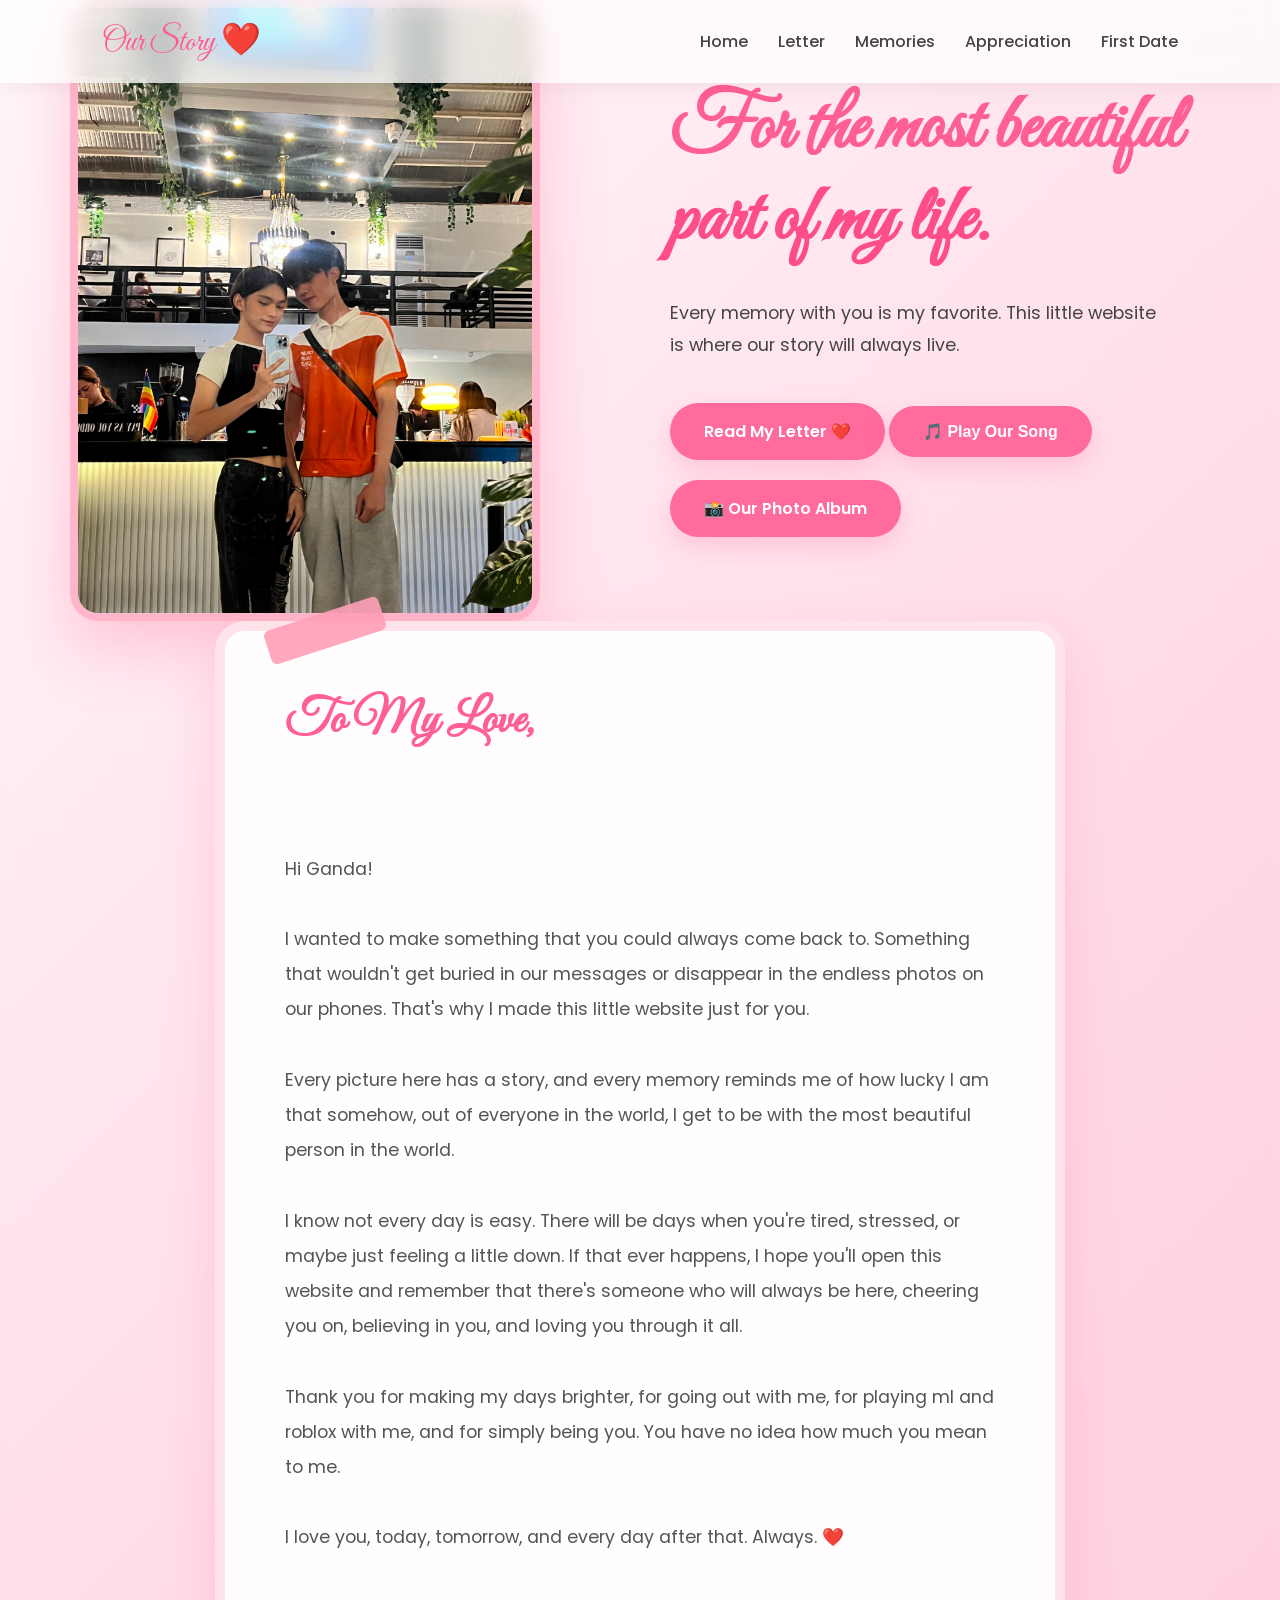
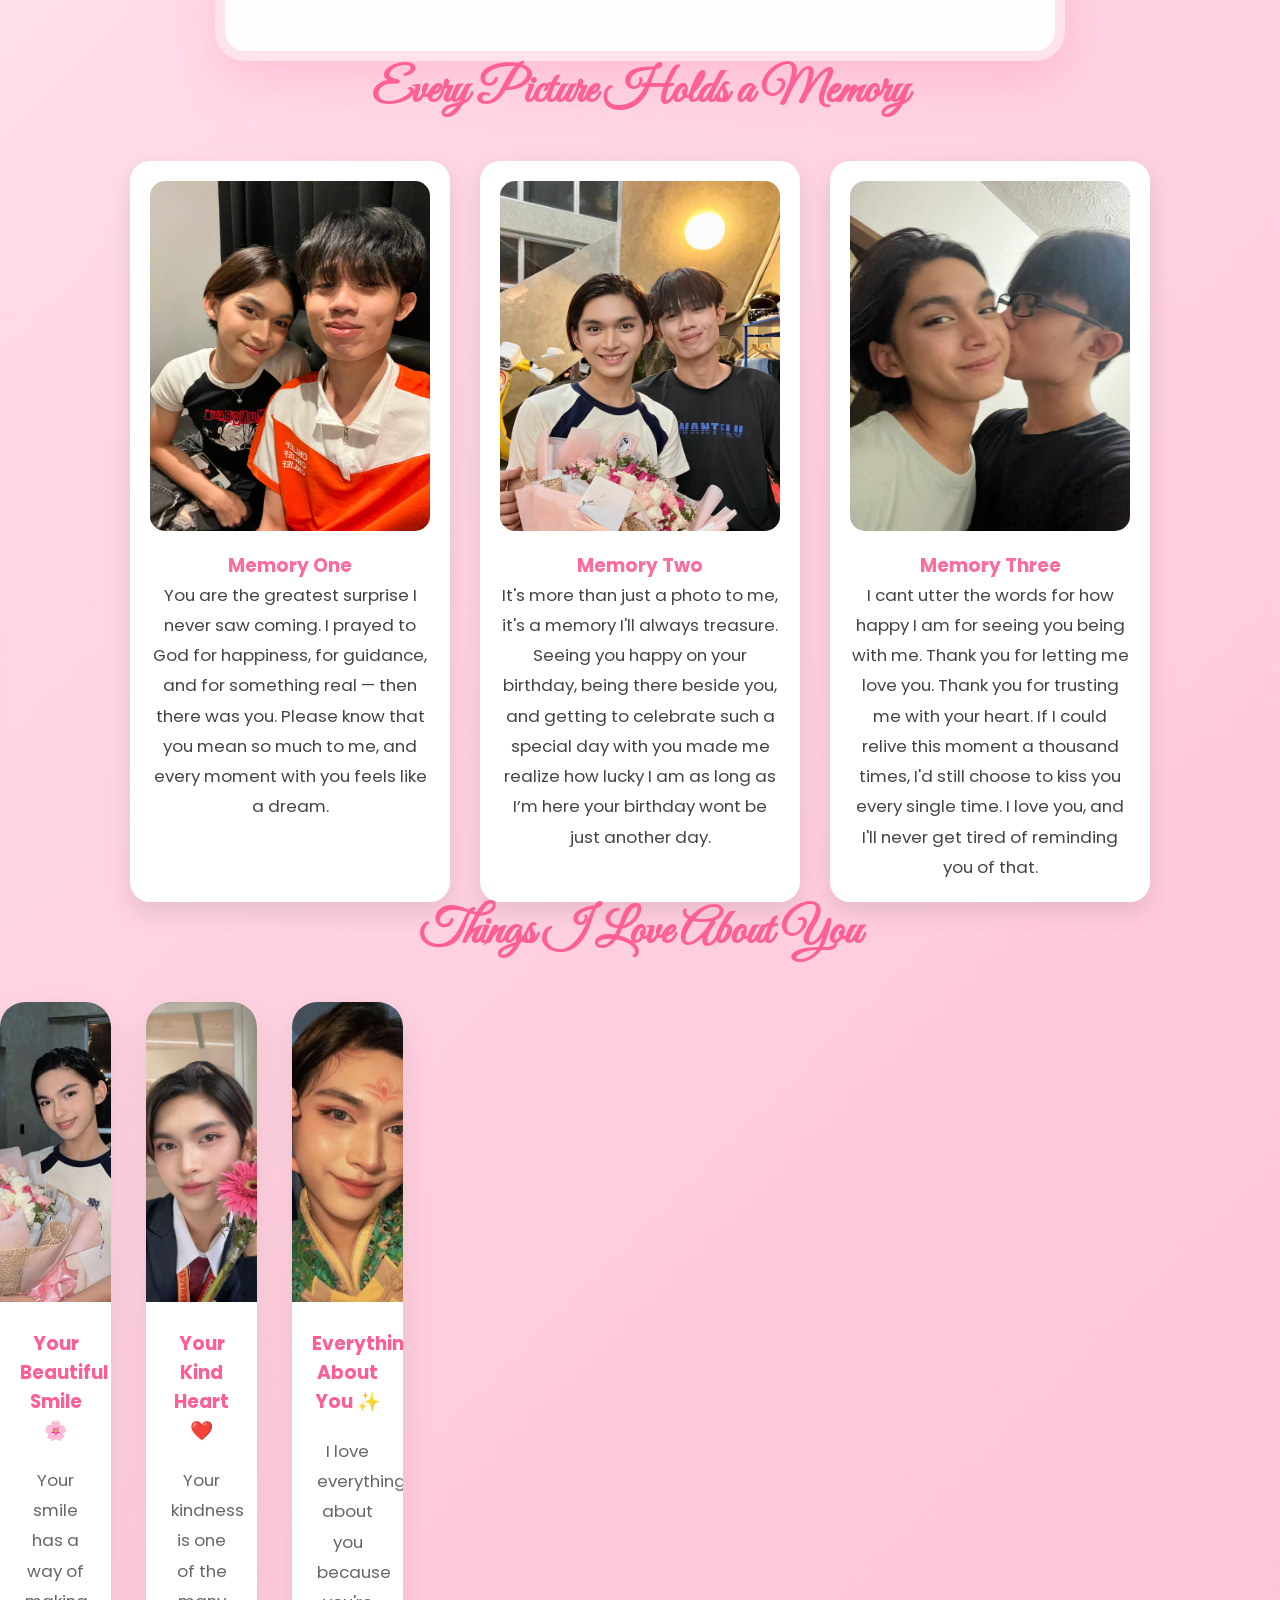
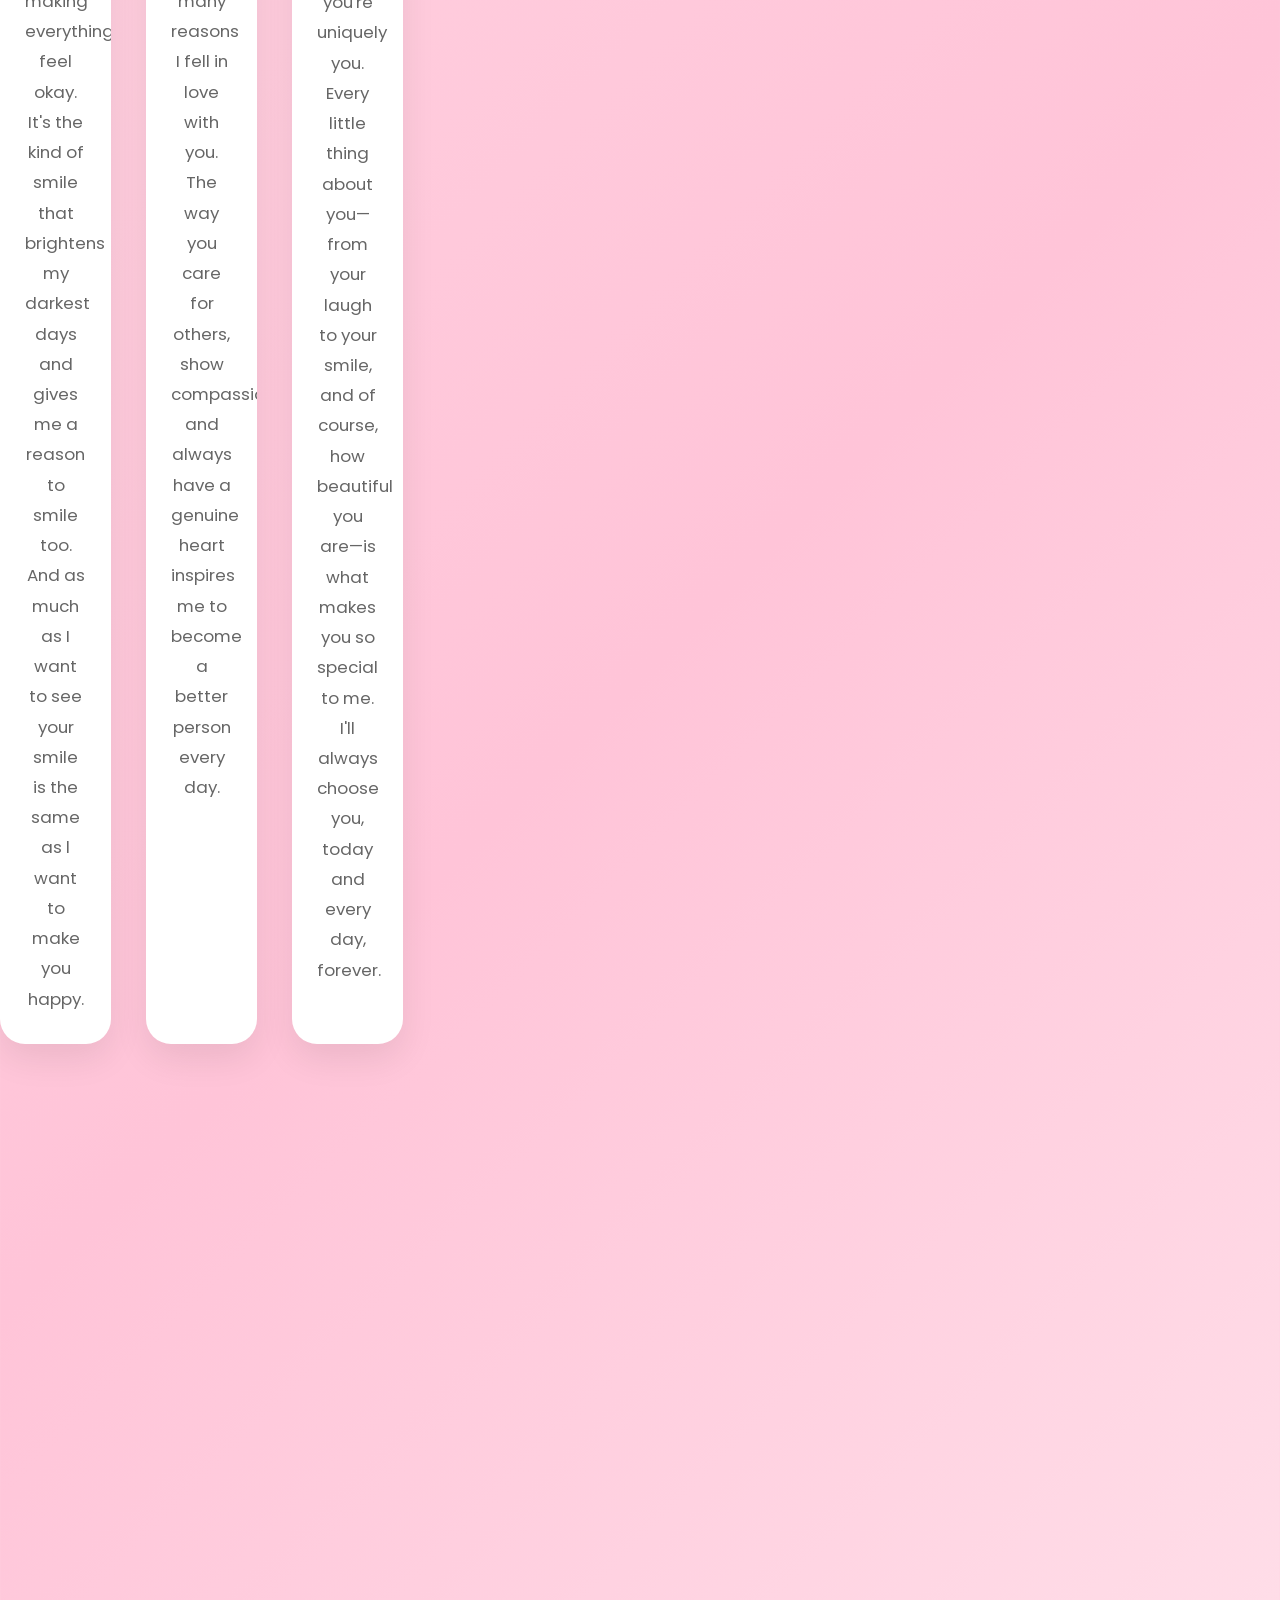
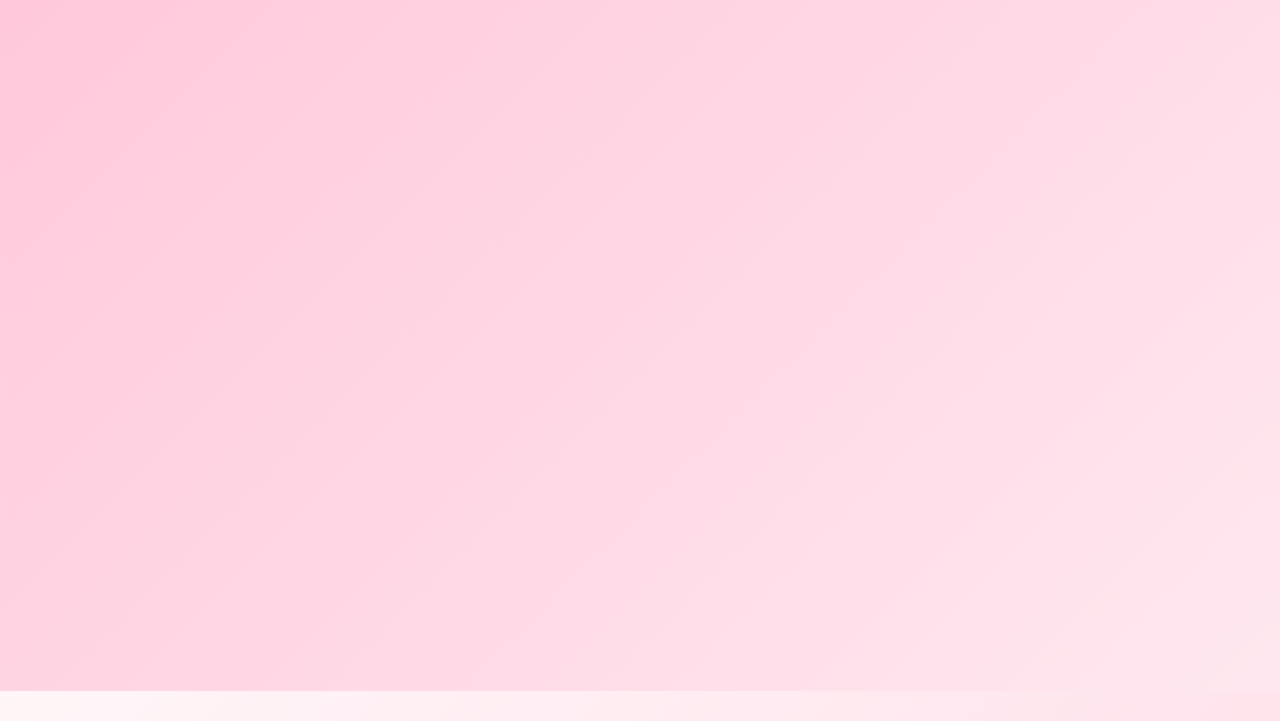
==== index.html @ ba9fa055 "changed album size preview" ====
<!DOCTYPE html>
<html lang="en">

<head>

    <!-- ========================================================= -->
    <!-- BASIC WEBSITE SETTINGS                                    -->
    <!-- ========================================================= -->

    <meta charset="UTF-8">
    <meta name="viewport" content="width=device-width, initial-scale=1.0">

    <title>For The Most Beautiful Person In The World ❤️</title>

    <!-- Google Fonts -->
    <link rel="preconnect" href="https://fonts.googleapis.com">
    <link rel="preconnect" href="https://fonts.gstatic.com" crossorigin>

    <link href="https://fonts.googleapis.com/css2?family=Great+Vibes&family=Poppins:wght@300;400;500;600;700&display=swap" rel="stylesheet">

    <!-- CSS -->
    <link rel="stylesheet" href="css/style.css">
    <link rel="stylesheet" href="css/responsive.css">

</head>
 
<body>

<!-- ========================================================= -->
<!-- NAVIGATION BAR                                            -->
<!-- ========================================================= -->

<nav>

    <!-- Website Logo -->

    <div class="logo">

        Our Story ❤️

    </div>

    <!-- Navigation Links -->

    <ul>

        <li><a href="#hero">Home</a></li>

        <li><a href="#letter">Letter</a></li>

        <li><a href="#memories">Memories</a></li>

        <li><a href="#appreciation">Appreciation</a></li>

        <li><a href="#last-date">First Date</a></li>


    </ul>
</nav>

<!-- ========================================================= -->
<!-- HERO SECTION                                              -->
<!-- ========================================================= -->

<section id="hero" class="reveal">

    <!--
    CHANGE THIS PHOTO

    Put your cover image inside:

    images/

    Example:

    images/hero.jpg
    -->

    <div class="hero-image">

        <img src="images/mirrorshot.jpg" alt="Cover Photo">

    </div>

    <div class="hero-content">

        <!-- CHANGE THIS TITLE -->

        <h1>

            For the most beautiful
            <span>part of my life.</span>

        </h1>

        <!-- CHANGE THIS MESSAGE -->

        <p>

            Every memory with you is my favorite.
            This little website is where our story
            will always live.

        </p>

        <!-- Scroll Button -->

        <a href="#letter">

            Read My Letter ❤️

        </a>

        <button id="music-toggle" class="btn music-btn">
    🎵 Play Our Song
</button>

<a href="album.html" class="album-btn">
    📸 Our Photo Album
</a>

    </div>

</section>

<!-- ========================================================= -->
<!-- LETTER SECTION                                            -->
<!-- ========================================================= -->

<section id="letter">

    <div class="letter-container">

        <h2>To My Love,</h2>

        <p>

            Hi Ganda!

            I wanted to make something that you could always come back to. Something that wouldn't get buried in our messages or disappear in the endless photos on our phones. That's why I made this little website just for you.

            Every picture here has a story, and every memory reminds me of how lucky I am that somehow, out of everyone in the world, I get to be with the most beautiful person in the world.

            I know not every day is easy. There will be days when you're tired, stressed, or maybe just feeling a little down. If that ever happens, I hope you'll open this website and remember that there's someone who will always be here, cheering you on, believing in you, and loving you through it all.

            Thank you for making my days brighter, for going out with me, for playing ml and roblox with me, and for simply being you. You have no idea how much you mean to me.

            I love you, today, tomorrow, and every day after that. Always. ❤️   

        </p>

    </div>

</section>

<!-- ========================================================= -->
<!-- EVERY PICTURE TELLS A STORY                               -->
<!-- ========================================================= -->

<section id="memories" class="reveal">

    <h2>Every Picture Holds a Memory</h2> 

    <div class="memory-grid">

        <!-- ===================== PHOTO 1 ===================== -->

        <div class="memory-card">

            <!-- CHANGE IMAGE -->

            <img src="images/date2.jpg" alt="The Day I couldn't stop smiling">

            <!-- CHANGE TITLE -->

            <h3>Memory One</h3>

            <!-- CHANGE STORY -->

            <p>

                You are the greatest surprise I never saw coming. 
                I prayed to God for happiness, for guidance, and for something real — then there was you. 
                Please know that you mean so much to me, and every moment with you feels like a dream.

            </p>

        </div>

        <!-- ===================== PHOTO 2 ===================== -->

        <div class="memory-card">

            <img src="images/bdaypic.jpg" alt="Special Day">

            <h3>Memory Two</h3>

            <p>

                It's more than just a photo to me, it's a memory I'll always treasure. 
                Seeing you happy on your birthday, being there beside you, and getting 
                to celebrate such a special day with you made me realize 
                how lucky I am as long as I’m here your birthday wont be just another day.

            </p>

        </div>

        <!-- ===================== PHOTO 3 ===================== -->

        <div class="memory-card">

            <img src="images/kiss.jpg" alt="The Day I will never forget">

            <h3>Memory Three</h3>

            <p>

                I cant utter the words for how happy I am for seeing you being with me. 
                Thank you for letting me love you. Thank you for trusting me with your heart. 
                If I could relive this moment a thousand times, I'd still choose to kiss you every single time.
                I love you, and I'll never get tired of reminding you of that. 

            </p>

        </div>

    </div>

</section>

<!-- ========================================================= -->
<!-- APPRECIATION SECTION                                      -->
<!-- ========================================================= -->

<section id="appreciation" class="reveal">

    <h2>Things I Love About You</h2>

    <!--

    NO PHOTOS HERE.

    We'll make beautiful appreciation cards.

    -->

    <div class="appreciation-container">

       <div class="appreciation-container">

    <!-- ================= CARD 1 ================= -->

    <div class="app-card">

        <!-- CHANGE IMAGE -->

        <img src="images/holdingflowers.jpg" alt="Appreciation One">

        <h3>Your Beautiful Smile 🌸</h3>

        <p>

           Your smile has a way of making everything feel okay. It's the kind of smile that brightens my darkest days and gives me a reason to smile too.
           And as much as I want to see your smile is the same as l want to make you happy.

        </p>

    </div>

    <!-- ================= CARD 2 ================= -->

    <div class="app-card">

        <img src="images/uniflower.jpg" alt="Appreciation Two">

        <h3>Your Kind Heart ❤️</h3>

        <p>

            Your kindness is one of the many reasons I fell in love with you. The way you care for others, show compassion, 
            and always have a genuine heart inspires me to become a better person every day.

        </p>

    </div>

    <!-- ================= CARD 3 ================= -->

    <div class="app-card">

        <img src="images/cutie.jpg" alt="Appreciation Three">

        <h3>Everything About You ✨</h3>

        <p>

          I love everything about you because you're uniquely you. Every little thing about you—from your laugh to your smile, and of course, 
          how beautiful you are—is what makes you so special to me. I'll always choose you, today and every day, forever.
        </p>

    </div>

    </div>

</section>

<!-- ========================================================= -->
<!-- OUR LAST DATE                                             -->
<!-- ========================================================= -->

<section id="last-date" class="reveal">

    <h2>Our First Date ❤️</h2>
    <h2>October 9th 2024</h2>

<p class="last-date-intro">

    A day I'll always treasure.
    Every laugh, every conversation,
    every moment spent with you
    is something I'll carry forever.

</p>

<div class="last-date-gallery">

    <!-- ==========================================
         CHANGE THIS IMAGE
    =========================================== -->

    <div class="date-card">

        <img src="images/fdate1.jpg" alt="Last Date">

    </div>

    <!-- ==========================================
         CHANGE THIS IMAGE
    =========================================== -->

    <div class="date-card">

        <img src="images/fdate2.jpg" alt="Last Date">

    </div>

</section>

<!-- ========================================================= -->
<!-- ENDING                                                    -->
<!-- ========================================================= -->

<section id="ending" class="reveal">

    <p>

       Before I met you, I never imagined someone could become such an important part of my life.
        <br>
        You turned ordinary moments into memories I'll treasure forever.
        <br>
        Thank you for every laugh, every conversation, every hug, every bit of patience, and
        every moment you've shared with me.
        <br>
        If one day you ever doubt how much you mean to me, come back here.
        <br>
        Read every word again.
        <br>
        Because every single one is true.
        <br>
        I love you today, tomorrow, and every day after that.❤️ 

    </p>

    <h3>

        Forever yours,

        Jake

    </h3>
        <br> <br>
<h2>

        I Love You ❤️

    </h2>

</section>

<!-- ========================================================= -->
<!-- JAVASCRIPT                                                -->
<!-- ========================================================= -->

<!-- ========================================================= -->
<!-- GALLERY LIGHTBOX                                          -->
<!-- ========================================================= -->

<div id="lightbox">

    <span id="close-lightbox">&times;</span>

    <button id="prev-btn">&#10094;</button>

    <div class="lightbox-content">

        <img id="lightbox-image" src="" alt="Expanded Photo">

        <video id="lightbox-video" controls style="display:none;">
            <source src="" type="video/mp4">
        </video>

    </div>

    <button id="next-btn">&#10095;</button>

</div>

<audio id="bg-music" loop>
    <source src="music/ikawatako.mp3" type="audio/mpeg">
</audio>

<script src="js/script.js"></script>

</body>

</html>
---- css/style.css ----
/* =======================================================
   GENERAL WEBSITE SETTINGS
======================================================= */

*{
    margin:0;
    padding:0;
    box-sizing:border-box;
}

html{
    scroll-behavior:smooth;
}

body{

    font-family:'Poppins',sans-serif;

    background:
    linear-gradient(
    135deg,
    #fff6f8,
    #ffd6e3,
    #ffc4d8,
    #ffe8ef);

    color:#444;

    overflow-x:hidden;

}

/* =======================================================
   SECTION
======================================================= */

section{

    section{

    width:100%;
    min-height:100vh;

    padding:120px 8% 80px;

}
}

/* =======================================================
   HEADINGS
======================================================= */

h1{

    font-family:'Great Vibes',cursive;

    font-size:4.8rem;

    color:#ff5f93;

    line-height:1.2;

}

h2{

    font-family:'Great Vibes',cursive;

    font-size:3rem;

    color:#ff5f93;

    text-align:center;

    margin-bottom:40px;

}

h3{

    color:#ff6b9b;

    margin-top:20px;

}

p{

    line-height:1.8;

    font-size:1.05rem;

}

/* =======================================================
   HERO SECTION
======================================================= */

#hero{

    display:flex;

    align-items:center;

    justify-content:space-between;

    gap:60px;

}

/* ---------------- LEFT SIDE ---------------- */

.hero-content{

    flex:1;

}

.hero-content span{

    display:block;

    color:#ff4d88;

}

.hero-content p{

    margin:30px 0;

    max-width:500px;

    font-size:1.1rem;

}

/* Button */

.hero-content a,
.hero-content button{

    display:inline-block;

    padding:16px 34px;

    border-radius:50px;

    background:#ff6b9b;

    color:white;

    text-decoration:none;

    font-weight:600;

    transition:.3s;

    box-shadow:0 10px 25px rgba(255,105,160,.25);

    border:none;

    cursor:pointer;

    font-size:1rem;

}

.hero-content a:hover,
.hero-content button:hover{

    transform:translateY(-4px);

    background:#ff4d88;

}

/* ---------------- RIGHT SIDE ---------------- */

.hero-image{

    flex:1;

    display:flex;

    justify-content:center;

}

.hero-image img{

    width:100%;

    max-width:470px;

    border-radius:28px;

    border:8px solid #ffb6ca;

    box-shadow:0 25px 60px rgba(255,120,170,.35);

    transition:.4s;

}

.hero-image img:hover{

    transform:scale(1.03);

}

/* =======================================================
   LETTER SECTION
======================================================= */

#letter{

    display:flex;
    justify-content:center;
    align-items:center;

}

.letter-container{

    width:100%;
    max-width:850px;

    background:#fffdfd;

    padding:60px;

    border-radius:30px;

    border:10px solid #ffe3ea;

    box-shadow:0 20px 50px rgba(255,120,170,.25);

    position:relative;

}

/* Decorative tape */

.letter-container::before{

    content:"";

    position:absolute;

    width:120px;
    height:35px;

    background:#ff9fb7;

    top:-18px;
    left:40px;

    transform:rotate(-18deg);

    border-radius:6px;

    opacity:.9;

}

.letter-container h2{

    text-align:left;

    margin-bottom:30px;

}

.letter-container p{

    white-space:pre-line;

    font-size:1.1rem;

    line-height:2;

    color:#555;

}

/* =======================================================
   APPRECIATION
======================================================= */

#appreciation{

    text-align:center;

}

.appreciation-container{

    display:grid;

    grid-template-columns:repeat(3,1fr);

    gap:35px;

}

.app-card{

    background:white;

    border-radius:25px;

    overflow:hidden;

    box-shadow:0 15px 35px rgba(0,0,0,.08);

    transition:.35s;

}

.app-card:hover{

    transform:translateY(-10px);

    box-shadow:0 20px 45px rgba(255,120,170,.25);

}

.app-card img{

    width:100%;

    height:300px;

    object-fit:cover;

}

.app-card h3{

    margin:20px;

    color:#ff5d95;

}

.app-card p{

    padding:0 25px 30px;

    color:#666;

}

/* =======================================================
   OUR LAST DATE
======================================================= */

#last-date{

    text-align:center;

}

.last-date-intro{

    max-width:700px;

    margin:0 auto 50px;

    color:#666;

}

.last-date-gallery{

    display:grid;

    grid-template-columns:repeat(2,1fr);

    gap:35px;

}

.date-card{

    overflow:hidden;

    border-radius:30px;

    background:white;

    box-shadow:0 18px 45px rgba(0,0,0,.08);

    transition:.35s;

}

.date-card:hover{

    transform:translateY(-10px);

}

.date-card img{

    width:100%;

    height:520px;

    object-fit:cover;

    display:block;

}
/* =======================================================
   NAVIGATION BAR
======================================================= */

nav{

    position:fixed;

    top:0;
    left:0;

    width:100%;

    display:flex;

    justify-content:space-between;

    align-items:center;

    padding:20px 8%;

    background:rgba(255,255,255,.75);

    backdrop-filter:blur(12px);

    z-index:1000;

    box-shadow:0 5px 20px rgba(0,0,0,.05);

}

.logo{

    font-family:'Great Vibes',cursive;

    font-size:2rem;

    color:#ff5b92;

}

nav ul{

    display:flex;

    list-style:none;

    gap:30px;

}

nav a{

    text-decoration:none;

    color:#444;

    font-weight:500;

    transition:.3s;

}

nav a:hover{

    color:#ff5b92;

}
/* =======================================================
   SCROLL REVEAL ANIMATION
======================================================= */

.reveal{

    opacity:0;

    transform:translateY(70px);

    transition:all .9s ease;

}

.reveal.active{

    opacity:1;

    transform:translateY(0);



}

/* ===========================================
   IMAGE LIGHTBOX
=========================================== */

#lightbox {

    position: fixed;
    top: 0;
    left: 0;

    width: 100%;
    height: 100%;

    background: rgba(0,0,0,0.85);

    display: flex;
    justify-content: center;
    align-items: center;

    opacity: 0;
    visibility: hidden;

    transition: 0.3s;

    z-index: 9999;

}


#lightbox.active {

    opacity: 1;
    visibility: visible;

}


#lightbox-image {

    max-width: 85%;

    max-height: 85%;

    border-radius: 15px;

    box-shadow:0 20px 60px rgba(0,0,0,.5);
}


#close-lightbox {

    position: absolute;

    top: 30px;
    right: 40px;

    font-size: 50px;

    color: white;

    cursor: pointer;

    user-select:none;

}

/* ===========================================
   SMOOTH SCROLLING
=========================================== */

html {
    scroll-behavior: smooth;
}

/* ===========================================
   MOBILE RESPONSIVE DESIGN
=========================================== */

@media (max-width: 768px) {


    body {
        overflow-x: hidden;
    }


    h1 {
        font-size: 35px;
    }


    h2 {
        font-size: 28px;
    }


    p {
        font-size: 16px;
    }


    img {
        max-width: 100%;
        height: auto;
    }


    .memory-card,
    .app-card,
    .date-card {

        width: 90%;
        margin: auto;

    }


    nav {

        flex-direction: column;
        gap: 15px;

    }


}

/* ===========================================
   HERO SECTION
=========================================== */

.hero {

    min-height: 100vh;

    display: flex;

    justify-content: center;

    align-items: center;

    text-align: center;

    padding: 20px;

}


.hero-content {

    animation: fadeUp 1.5s ease;

}


.hero h1 {

    font-size: 55px;

    color: #d63384;

}


.hero p {

    font-size: 20px;

    margin: 20px 0;

}


.hero-button {

    display: inline-block;

    padding: 12px 30px;

    background: #d63384;

    color: white;

    border-radius: 30px;

    text-decoration: none;

    transition: 0.3s;

}


.hero-button:hover {

    transform: scale(1.05);

}


@keyframes fadeUp {

    from {

        opacity: 0;

        transform: translateY(40px);

    }


    to {

        opacity: 1;

        transform: translateY(0);

    }

}

.letter {
    text-align: justify;
}

/* ===========================================
   MEMORIES
=========================================== */

.memory-grid {
    display: flex;
    justify-content: center;
    align-items: stretch;
    gap: 30px;
    flex-wrap: wrap;
    margin-top: 40px;
}

.memory-card {
    width: 320px;
    background: white;
    border-radius: 20px;
    padding: 20px;
    text-align: center;
    box-shadow: 0 10px 25px rgba(0,0,0,0.1);
}

.memory-card img {
    width: 100%;
    height: 350px;
    object-fit: cover;
    border-radius: 15px;
    display: block;
    margin-bottom: 15px;
}

.click-heart{

    position: fixed;

    pointer-events: none;

    animation: popHeart 1s forwards;

    z-index: 1000;

}

@keyframes popHeart{

    0%{

        opacity:1;

        transform:translate(0,0) scale(0.5);

    }

    100%{

        opacity:0;

        transform:translate(var(--x,0),-80px) scale(1.8);

    }

}

.hero-buttons{
    display: flex;
    flex-direction: column;
    align-items: center;
    gap: 15px;
}

.music-btn{
    display: block;
    margin: 15px auto 0;
}

.music-btn{

    margin-top: 15px;

    display: inline-block;

}

/* ======================================
        PHOTO ALBUM PAGE
====================================== */

.album-page{

    padding:100px 10%;

    text-align:center;

}

.album-page h1{

    color:#ff5c8d;

    font-size:3rem;

    margin-bottom:20px;

}

.album-page p{

    color:#666;

    margin-bottom:50px;

}

.album-grid{

    display:grid;

    grid-template-columns:repeat(auto-fit,minmax(280px,1fr));

    gap:35px;

}

.album-card{

    background:white;

    border-radius:20px;

    overflow:hidden;

    box-shadow:0 15px 35px rgba(0,0,0,.1);

    transition:.3s;

}

.album-card:hover{

    transform:translateY(-10px);

}

.album-card img{

    width:100%;

    height:250px;

    object-fit:cover;

}

.album-card h3{

    margin:20px 0 10px;

}

.album-card p{

    padding:0 20px;

}

.album-card a{

    display:inline-block;

    margin:20px;

    padding:12px 28px;

    background:#ff6b9b;

    color:white;

    border-radius:50px;

    text-decoration:none;

}

/* =========================================================
   PHOTO ALBUM GALLERY
   Used by:
   - albums/dates.html
   - albums/first-monthsary.html
   - albums/christmas.html
   - albums/birthday.html
========================================================= */

.album-page{

    padding:100px 15px;

    width:100%;

    max-width:1600px;

    margin:auto;

    text-align:center;

}

.gallery-grid{

    display:grid;

    grid-template-columns:repeat(4,1fr);

    gap:8px;

    width:100%;

    margin:40px auto;

}

.gallery-grid img,
.gallery-grid video{

    width:100%;

    aspect-ratio:1/1;

    object-fit:cover;

    border-radius:15px;

    cursor:pointer;

    transition:.3s;

    box-shadow:0 10px 25px rgba(0,0,0,.15);

}

.gallery-grid img:hover,
.gallery-grid video:hover{

    transform:scale(1.05);

}

/* ========================================================= */
/* GALLERY LIGHTBOX                                          */
/* ========================================================= */

#lightbox {

    display: none;

    position: fixed;

    top: 0;
    left: 0;

    width: 100%;
    height: 100%;

    background: rgba(0,0,0,0.85);

    justify-content: center;
    align-items: center;

    z-index: 9999;

}


/* Active state */

#lightbox.active {

    display: flex;

}


/* Close button */

#close-lightbox {

    position: absolute;

    top: 25px;
    right: 35px;

    font-size: 40px;

    color: white;

    cursor: pointer;

}


/* Image and video container */

.lightbox-content {

    max-width: 85%;
    max-height: 85%;

    display: flex;

    justify-content: center;
    align-items: center;

}


/* Image */

#lightbox-image {

    max-width: 85vw;
    max-height: 85vh;

    border-radius: 15px;

}


/* Video */

#lightbox-video {

    max-width:85vw;

    max-height:85vh;

    width:auto;

    height:auto;

    object-fit:contain;

    border-radius:15px;

}


/* Navigation buttons */

#prev-btn,
#next-btn {

    position: absolute;

    top: 50%;

    transform: translateY(-50%);

    background: rgba(255,255,255,0.2);

    color: white;

    border: none;

    font-size: 40px;

    padding: 15px 20px;

    cursor: pointer;

    border-radius: 50%;

}


#prev-btn {

    left: 30px;

}


#next-btn {

    right: 30px;

}


#prev-btn:hover,
#next-btn:hover {

    background: rgba(255,255,255,0.4);

}
/* Mobile adjustment */

@media(max-width:600px){

    #prev-btn,
    #next-btn{

        font-size:25px;

        padding:10px 15px;

    }


    #close-lightbox{

        font-size:32px;

    }

}
.gallery-video.playing{

    aspect-ratio:auto;

    object-fit:contain;

}
.gallery-video{
    width:100%;
    aspect-ratio:1/1;
    object-fit:cover;
}
.gallery-video:fullscreen{
    width:auto;
    height:auto;
    aspect-ratio:auto;
    object-fit:contain;
}

/* ======================================
   ALBUM SELECTION BUTTONS
====================================== */

.album-card a{

    display:inline-block;

    margin:20px;

    padding:14px 35px;

    background:#ff6b9b;

    color:white;

    text-decoration:none;

    border-radius:50px;

    font-weight:600;

    box-shadow:0 10px 25px rgba(255,105,160,.25);

    transition:.3s;

}


.album-card a:hover{

    transform:translateY(-5px);

    background:#ff4d88;

    box-shadow:0 15px 35px rgba(255,105,160,.35);

}


/* ======================================
   BACK HOME BUTTON
====================================== */

.album-page > a{

    display:inline-block;

    margin-top:50px;

    padding:14px 35px;

    background:white;

    color:#ff5f93;

    text-decoration:none;

    border-radius:50px;

    font-weight:600;

    border:2px solid #ffb6ca;

    transition:.3s;

}


.album-page > a:hover{

    background:#ff6b9b;

    color:white;

    transform:translateY(-5px);

}

/* ======================================
   ALBUM INSIDE NAVIGATION BUTTONS
====================================== */

.album-navigation{

    display:flex;

    justify-content:center;

    gap:25px;

    margin-top:50px;

    flex-wrap:wrap;

}


.album-navigation a{

    display:inline-block;

    padding:14px 35px;

    background:white;

    color:#ff5f93;

    text-decoration:none;

    border-radius:50px;

    font-weight:600;

    border:2px solid #ffb6ca;

    box-shadow:0 10px 25px rgba(255,105,160,.15);

    transition:.3s;

}


.album-navigation a:hover{

    background:#ff6b9b;

    color:white;

    transform:translateY(-5px);

    box-shadow:0 15px 35px rgba(255,105,160,.35);

}
/* ======================================
   ALL ALBUM PAGE TYPOGRAPHY
====================================== */

.album-page h1{

    font-size:3rem;

}


.album-page p{

    font-size:1.05rem;

    line-height:1.8;

}
/* ======================================
   ALBUM NAVIGATION BUTTONS
====================================== */

.album-navigation{

    display:flex;

    justify-content:center;

    align-items:center;

    gap:25px;

    margin-top:50px;

    flex-wrap:nowrap;

}
/* ======================================
   HERO ALBUM BUTTON SPACING
====================================== */

.album-btn{

    display:inline-block;

    margin-top:20px;

}
---- css/responsive.css ----
/* =======================================================
   MOBILE RESPONSIVE DESIGN
======================================================= */

@media (max-width: 768px){


    /* NAVIGATION */

    nav{

        flex-direction:column;

        padding:15px 5%;

        gap:15px;

    }


    nav ul{

        flex-wrap:wrap;

        justify-content:center;

        gap:15px;

    }


    nav a{

        font-size:.85rem;

    }



    /* GENERAL */

    section{

        padding:120px 5% 70px;

    }



    h1{

        font-size:3.2rem;

        text-align:center;

    }


    h2{

        font-size:2.5rem;

    }


    p{

        font-size:.95rem;

    }



    /* HERO */

    #hero{

        flex-direction:column-reverse;

        text-align:center;

        gap:40px;

    }


    .hero-content p{

        margin:25px auto;

    }


    .hero-image img{

        max-width:350px;

    }



    /* MEMORY CARDS */

    .memory-grid{

        grid-template-columns:1fr;

    }


    .memory-card img{

        height:380px;

    }



    /* APPRECIATION */

    .appreciation-container{

        grid-template-columns:1fr;

    }


    .app-card img{

        height:380px;

    }



    /* LAST DATE */

    .last-date-gallery{

        grid-template-columns:1fr;

    }


    .date-card img{

        height:450px;

    }


}
/* ======================================
   ALBUM PAGES MOBILE TEXT MATCH
====================================== */

@media(max-width:768px){

    .album-page h1{

        font-size:3.2rem !important;

        text-align:center;

    }


    .album-page p{

        font-size:1rem !important;

        line-height:1.8;

        max-width:90%;

        margin:auto;

    }

}
/* ======================================
   ALBUM PAGES SAME STYLE AS ALBUM.HTML
====================================== */

@media(max-width:768px){

    .album-page p{

        font-family:'Poppins', sans-serif;

        font-size:1.05rem !important;

        line-height:1.8;

        color:#444;

        max-width:90%;

        margin:auto;

    }

}
/* ======================================
   MOBILE ALBUM GALLERY SIZE
====================================== */

@media(max-width:768px){

    .gallery-grid{

        grid-template-columns:repeat(4,1fr);

        gap:10px;

        margin:30px 5px;

    }


    .gallery-grid img,
    .gallery-grid video{

        border-radius:10px;

    }

}
@media(max-width:768px){

    .album-navigation{

        flex-direction:row;

        justify-content:center;

        gap:15px;

    }

}
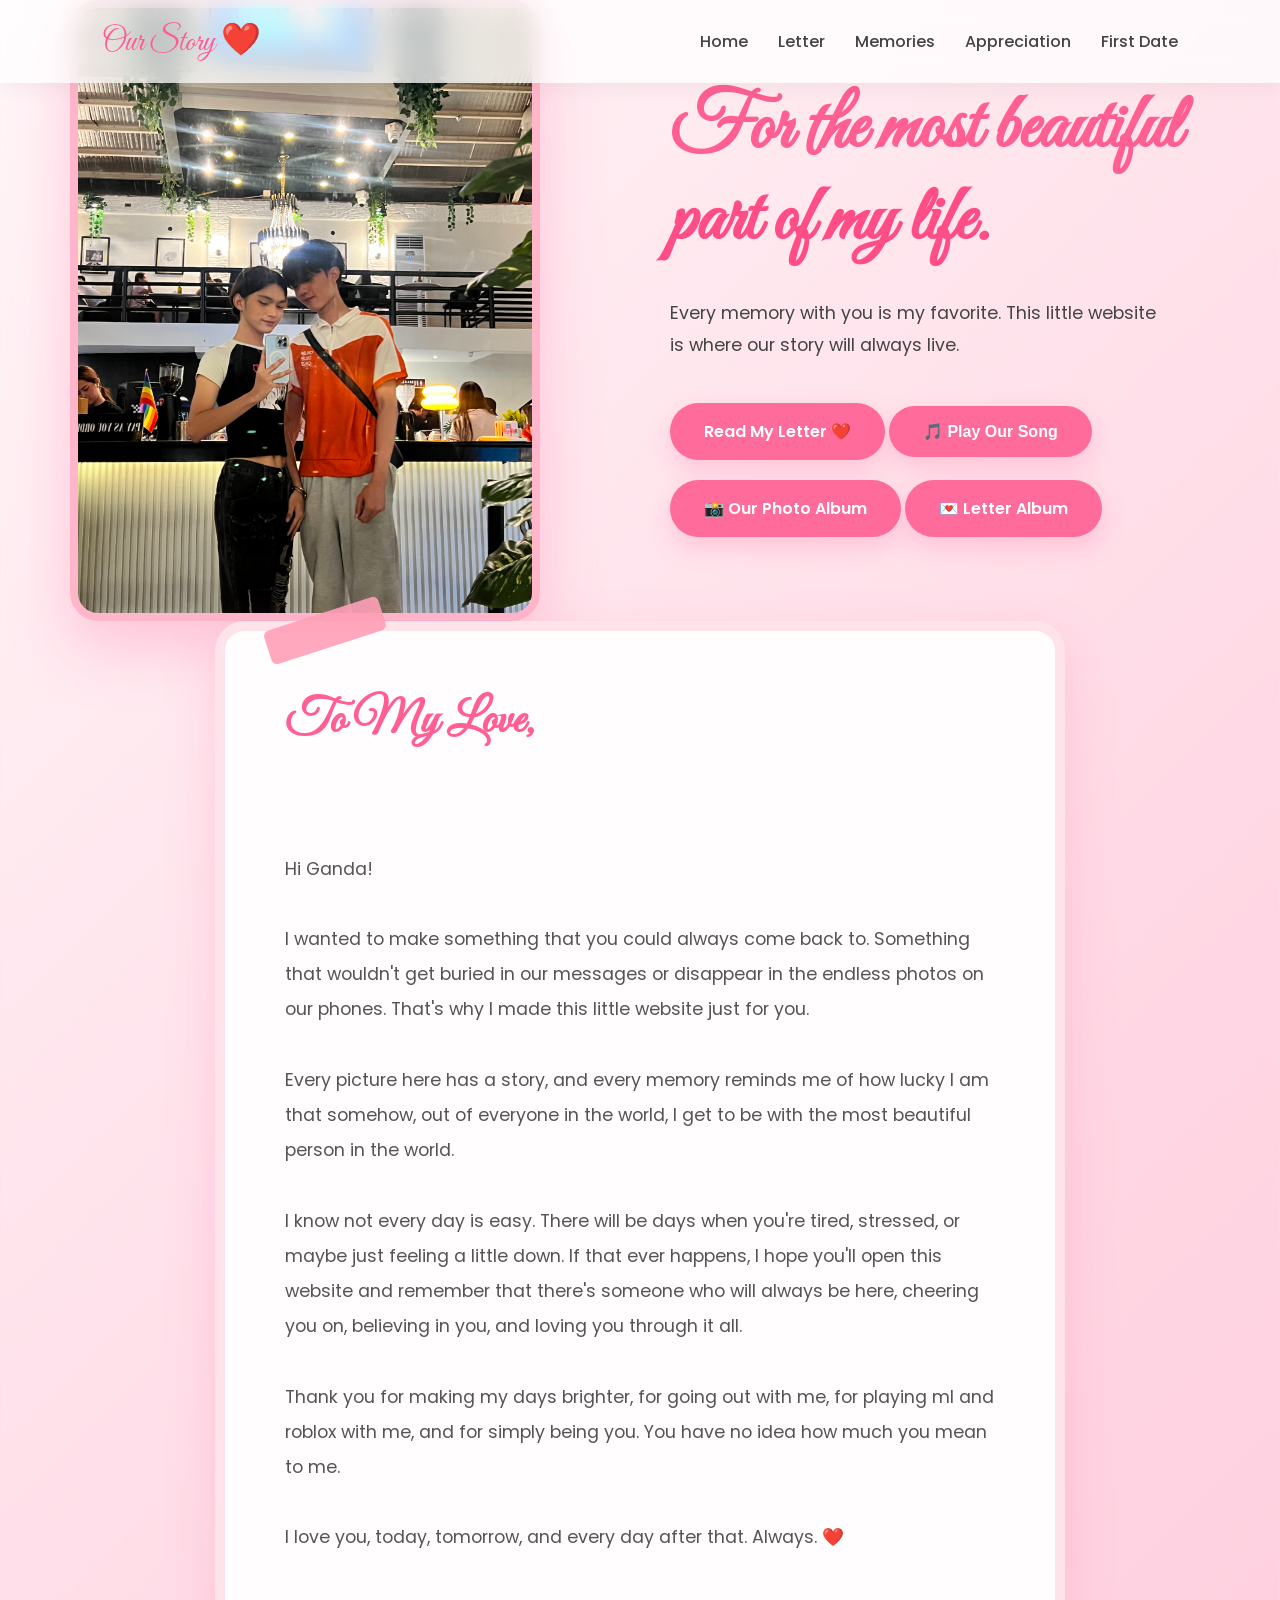
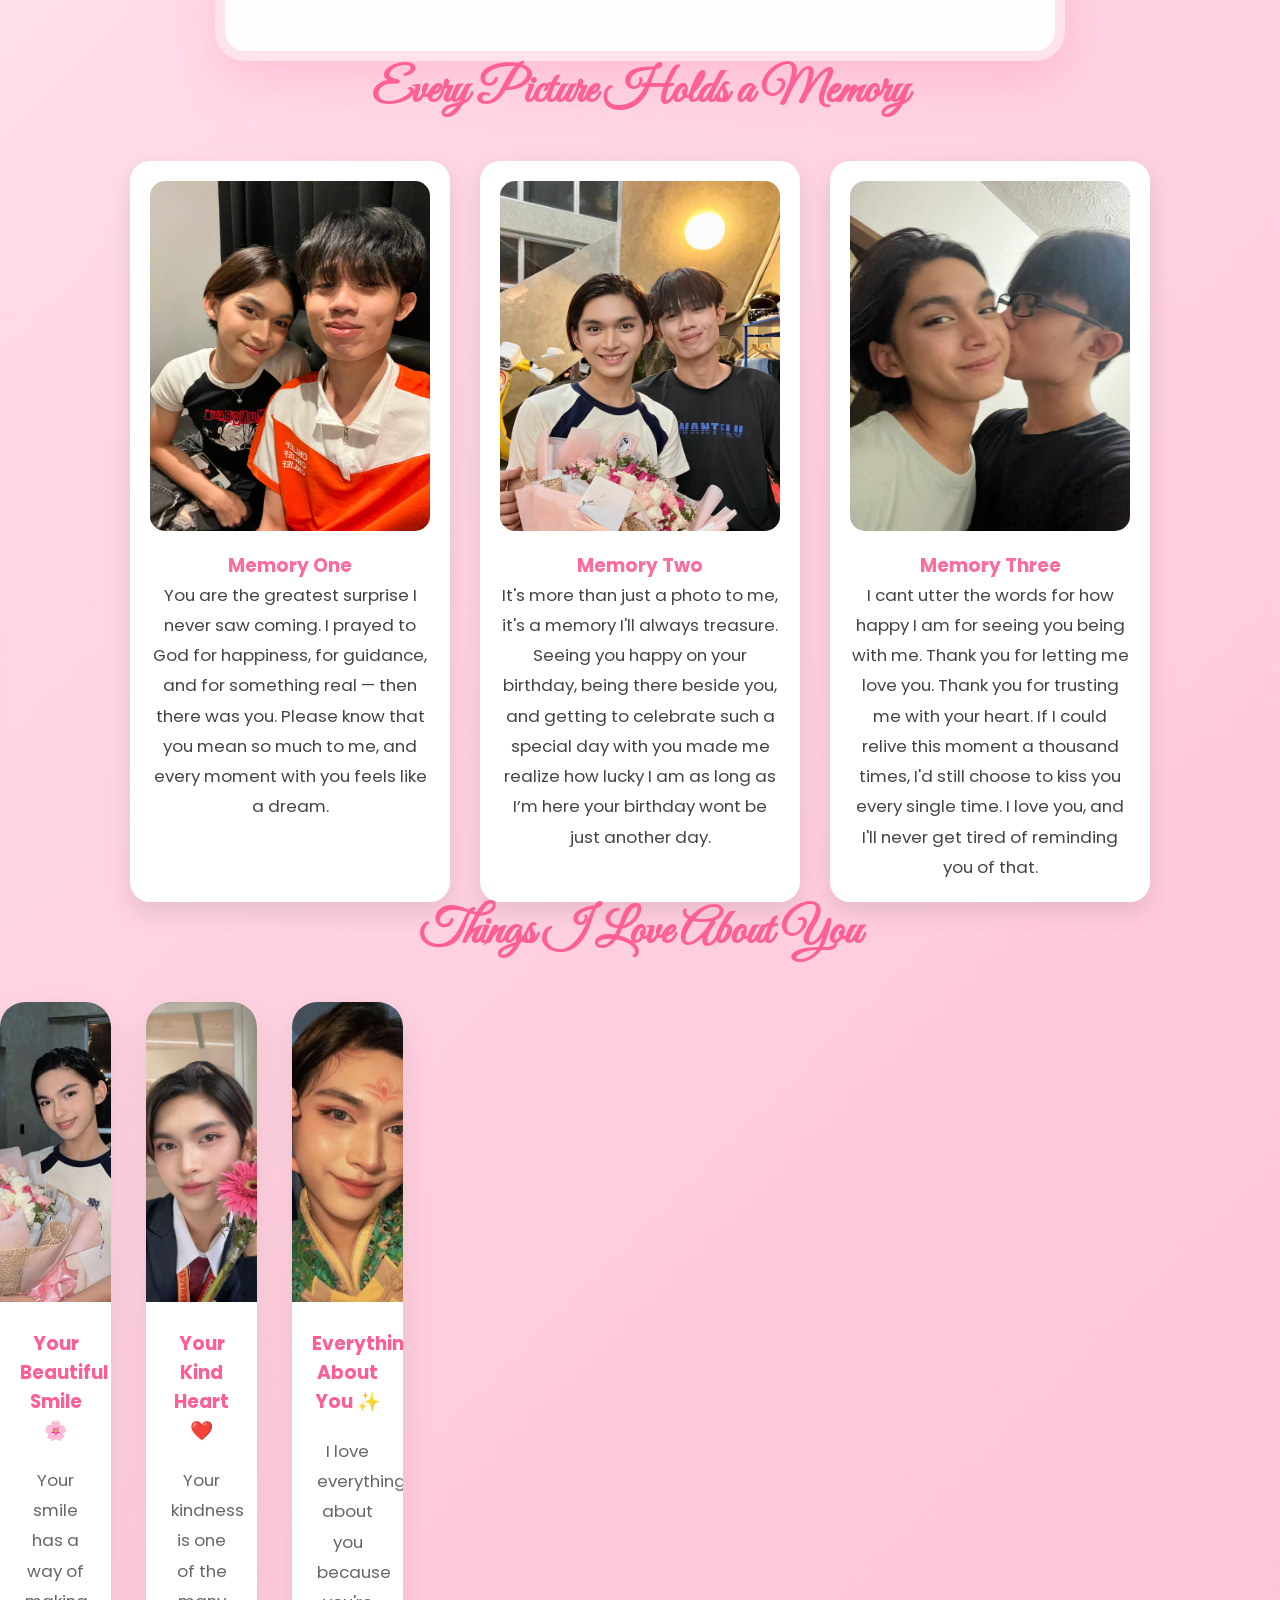
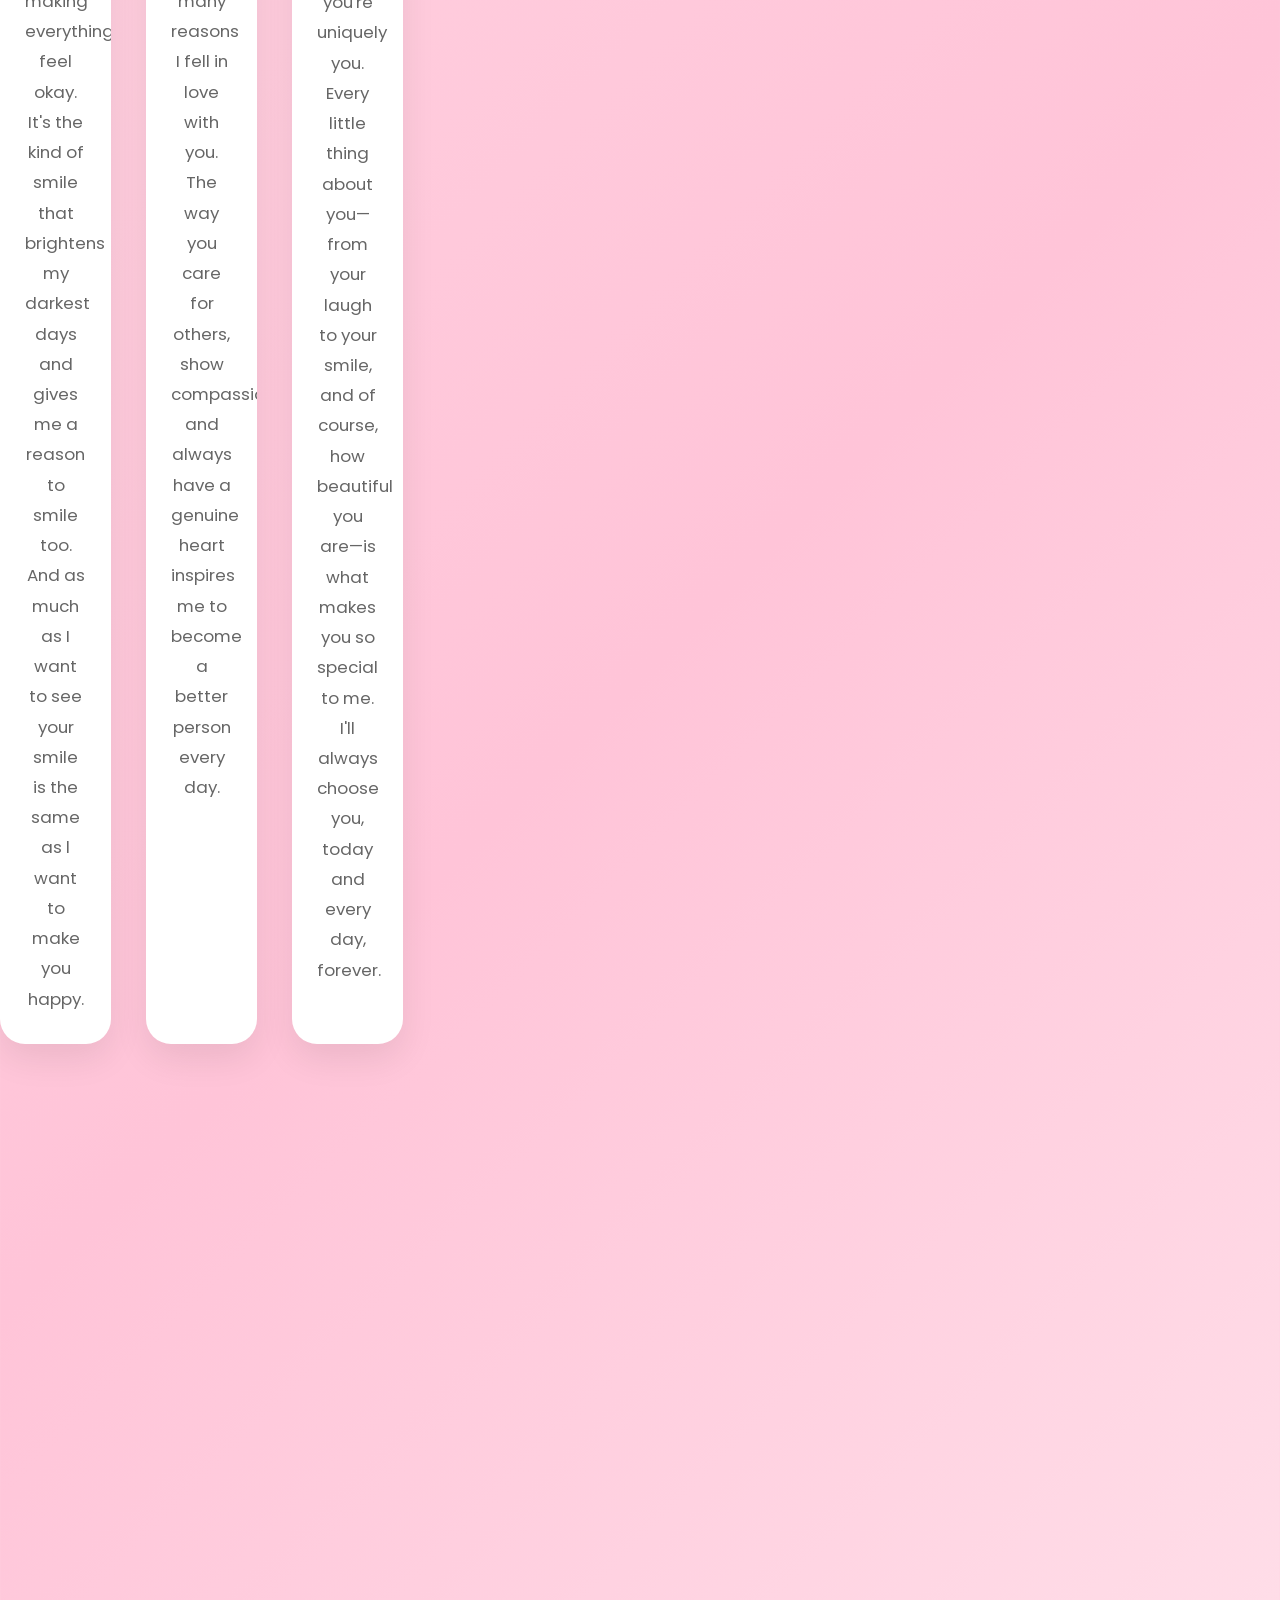
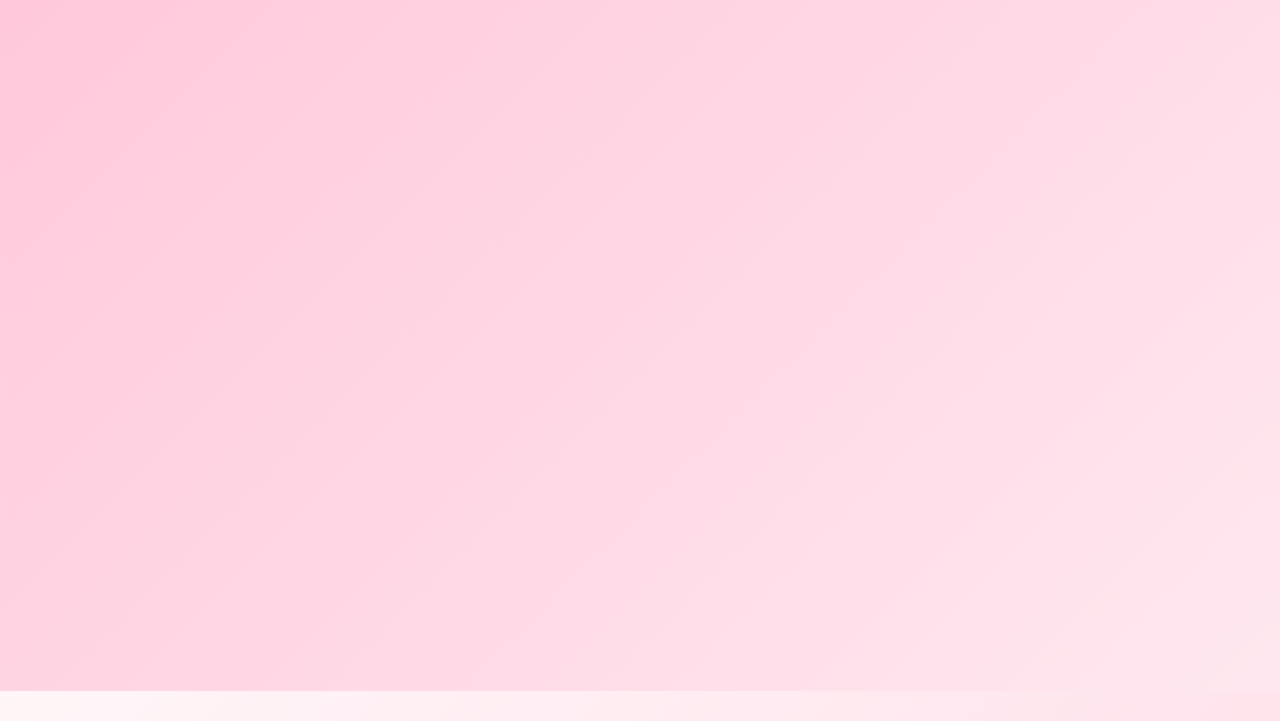
==== commit 54bf5a65: "hide the 2 albums and created new page for letter album" ====
--- a/index.html
+++ b/index.html
@@ -117,6 +117,10 @@
 
 <a href="album.html" class="album-btn">
     📸 Our Photo Album
+</a>
+
+<a href="diary.html" class="diary-btn">
+    💌 Letter Album
 </a>
 
     </div>
@@ -400,8 +404,6 @@
 
     <span id="close-lightbox">&times;</span>
 
-    <button id="prev-btn">&#10094;</button>
-
     <div class="lightbox-content">
 
         <img id="lightbox-image" src="" alt="Expanded Photo">
@@ -412,8 +414,6 @@
 
     </div>
 
-    <button id="next-btn">&#10095;</button>
-
 </div>
 
 <audio id="bg-music" loop>
@@ -421,6 +421,7 @@
 </audio>
 
 <script src="js/script.js"></script>
+<script src="js/gallery.js"></script>
 
 </body>
 
--- a/css/style.css
+++ b/css/style.css
@@ -1072,55 +1072,6 @@
 
 }
 
-
-/* Navigation buttons */
-
-#prev-btn,
-#next-btn {
-
-    position: absolute;
-
-    top: 50%;
-
-    transform: translateY(-50%);
-
-    background: rgba(255,255,255,0.2);
-
-    color: white;
-
-    border: none;
-
-    font-size: 40px;
-
-    padding: 15px 20px;
-
-    cursor: pointer;
-
-    border-radius: 50%;
-
-}
-
-
-#prev-btn {
-
-    left: 30px;
-
-}
-
-
-#next-btn {
-
-    right: 30px;
-
-}
-
-
-#prev-btn:hover,
-#next-btn:hover {
-
-    background: rgba(255,255,255,0.4);
-
-}
 /* Mobile adjustment */
 
 @media(max-width:600px){
@@ -1342,4 +1293,297 @@
 
     margin-top:20px;
 
+}
+#media-counter{
+
+    position:absolute;
+
+    bottom:25px;
+
+    left:50%;
+
+    transform:translateX(-50%);
+
+    background:rgba(0,0,0,.55);
+
+    color:#fff;
+
+    padding:8px 16px;
+
+    border-radius:30px;
+
+    font-size:16px;
+
+    font-weight:600;
+
+    letter-spacing:.5px;
+
+    z-index:1002;
+
+    user-select:none;
+
+    opacity:1;
+
+    transition:opacity .4s ease;
+
+}
+/* ===========================================
+   DIARY LETTER CARDS
+=========================================== */
+
+.diary-list {
+    width: 100%;
+    display: flex;
+    flex-direction: column;
+    gap: 20px;
+    margin-top: 30px;
+}
+
+.diary-card {
+    width: 100%;
+    min-height: 100px;
+
+    display: flex;
+    align-items: center;
+
+    padding: 25px 30px;
+
+    border: 1px solid rgba(255, 255, 255, 0.25);
+    border-radius: 15px;
+
+    background: rgba(255, 255, 255, 0.75);
+
+    cursor: pointer;
+
+    user-select: none;
+
+    transition: 0.3s;
+
+    box-sizing: border-box;
+}
+
+.diary-card:hover {
+    transform: translateY(-4px);
+    background: rgba(255, 255, 255, 0.15);
+}
+
+.diary-card-content {
+    flex: 1;
+    user-select: none;
+}
+
+.diary-card-content h3 {
+    margin: 0 0 8px;
+    user-select: none;
+}
+
+.diary-card-content span {
+    font-size: 14px;
+    opacity: 0.7;
+    user-select: none;
+}
+
+.diary-card-arrow {
+    font-size: 28px;
+    margin-left: 20px;
+    user-select: none;
+}
+/* ===========================================
+   DIARY MOBILE
+=========================================== */
+
+@media (max-width: 768px) {
+
+    .diary-list {
+        width: 100%;
+        gap: 15px;
+        margin-top: 25px;
+    }
+
+    .diary-card {
+        width: 100%;
+        min-height: 90px;
+
+        padding: 20px;
+
+        border-radius: 14px;
+    }
+
+    .diary-card-content h3 {
+        font-size: 18px;
+        margin-bottom: 6px;
+    }
+
+    .diary-card-content span {
+        font-size: 13px;
+    }
+
+    .diary-card-arrow {
+        font-size: 24px;
+        margin-left: 15px;
+    }
+
+}
+/* ===========================================
+   DIARY LETTER POPUP
+=========================================== */
+
+.letter-popup {
+    position: fixed;
+
+    top: 0;
+    left: 0;
+
+    width: 100%;
+    height: 100%;
+
+    background: rgba(0, 0, 0, 0.75);
+
+    display: flex;
+    align-items: center;
+    justify-content: center;
+
+    padding: 30px;
+
+    box-sizing: border-box;
+
+    z-index: 9999;
+}
+
+
+/* ===========================================
+   LETTER BOX
+=========================================== */
+
+.letter-popup-content {
+    position: relative;
+
+    width: min(800px, 100%);
+    max-height: 85vh;
+
+    background: #ffffff;
+
+    border-radius: 20px;
+
+    padding: 50px;
+
+    box-sizing: border-box;
+
+    overflow-y: auto;
+
+    color: #333;
+
+    box-shadow: 0 10px 40px rgba(0, 0, 0, 0.3);
+}
+
+
+/* ===========================================
+   CLOSE BUTTON
+=========================================== */
+
+.close-letter {
+    position: absolute;
+
+    top: 15px;
+    right: 20px;
+
+    width: 40px;
+    height: 40px;
+
+    border: none;
+    border-radius: 50%;
+
+    background: rgba(0, 0, 0, 0.08);
+
+    font-size: 20px;
+
+    cursor: pointer;
+
+    transition: 0.3s;
+}
+
+.close-letter:hover {
+    background: rgba(0, 0, 0, 0.15);
+}
+
+
+/* ===========================================
+   LETTER TITLE
+=========================================== */
+
+.letter-popup-content h2 {
+    margin: 0 50px 8px 0;
+
+    font-size: 30px;
+}
+
+
+/* ===========================================
+   LETTER DATE
+=========================================== */
+
+.letter-popup-content > span {
+    display: block;
+
+    margin-bottom: 30px;
+
+    font-size: 14px;
+
+    opacity: 0.6;
+}
+
+
+/* ===========================================
+   LETTER TEXT
+=========================================== */
+
+.letter-text {
+    font-size: 17px;
+
+    line-height: 1.8;
+
+    white-space: pre-line;
+}
+
+
+/* ===========================================
+   MOBILE
+=========================================== */
+
+@media (max-width: 768px) {
+
+    .letter-popup {
+        padding: 15px;
+    }
+
+    .letter-popup-content {
+        width: 100%;
+        max-height: 90vh;
+
+        padding: 35px 25px;
+
+        border-radius: 16px;
+    }
+
+    .letter-popup-content h2 {
+        font-size: 23px;
+
+        margin-right: 40px;
+    }
+
+    .letter-text {
+        font-size: 16px;
+        line-height: 1.7;
+    }
+
+    .close-letter {
+        top: 12px;
+        right: 12px;
+
+        width: 36px;
+        height: 36px;
+
+        font-size: 18px;
+    }
+
 }
--- a/css/responsive.css
+++ b/css/responsive.css
@@ -238,4 +238,17 @@
 
     }
 
+}
+/* ======================================
+   LETTER ALBUM MOBILE SPACING
+====================================== */
+
+@media (max-width: 768px){
+
+    .diary-btn{
+
+        margin-top: 15px;
+
+    }
+
 }
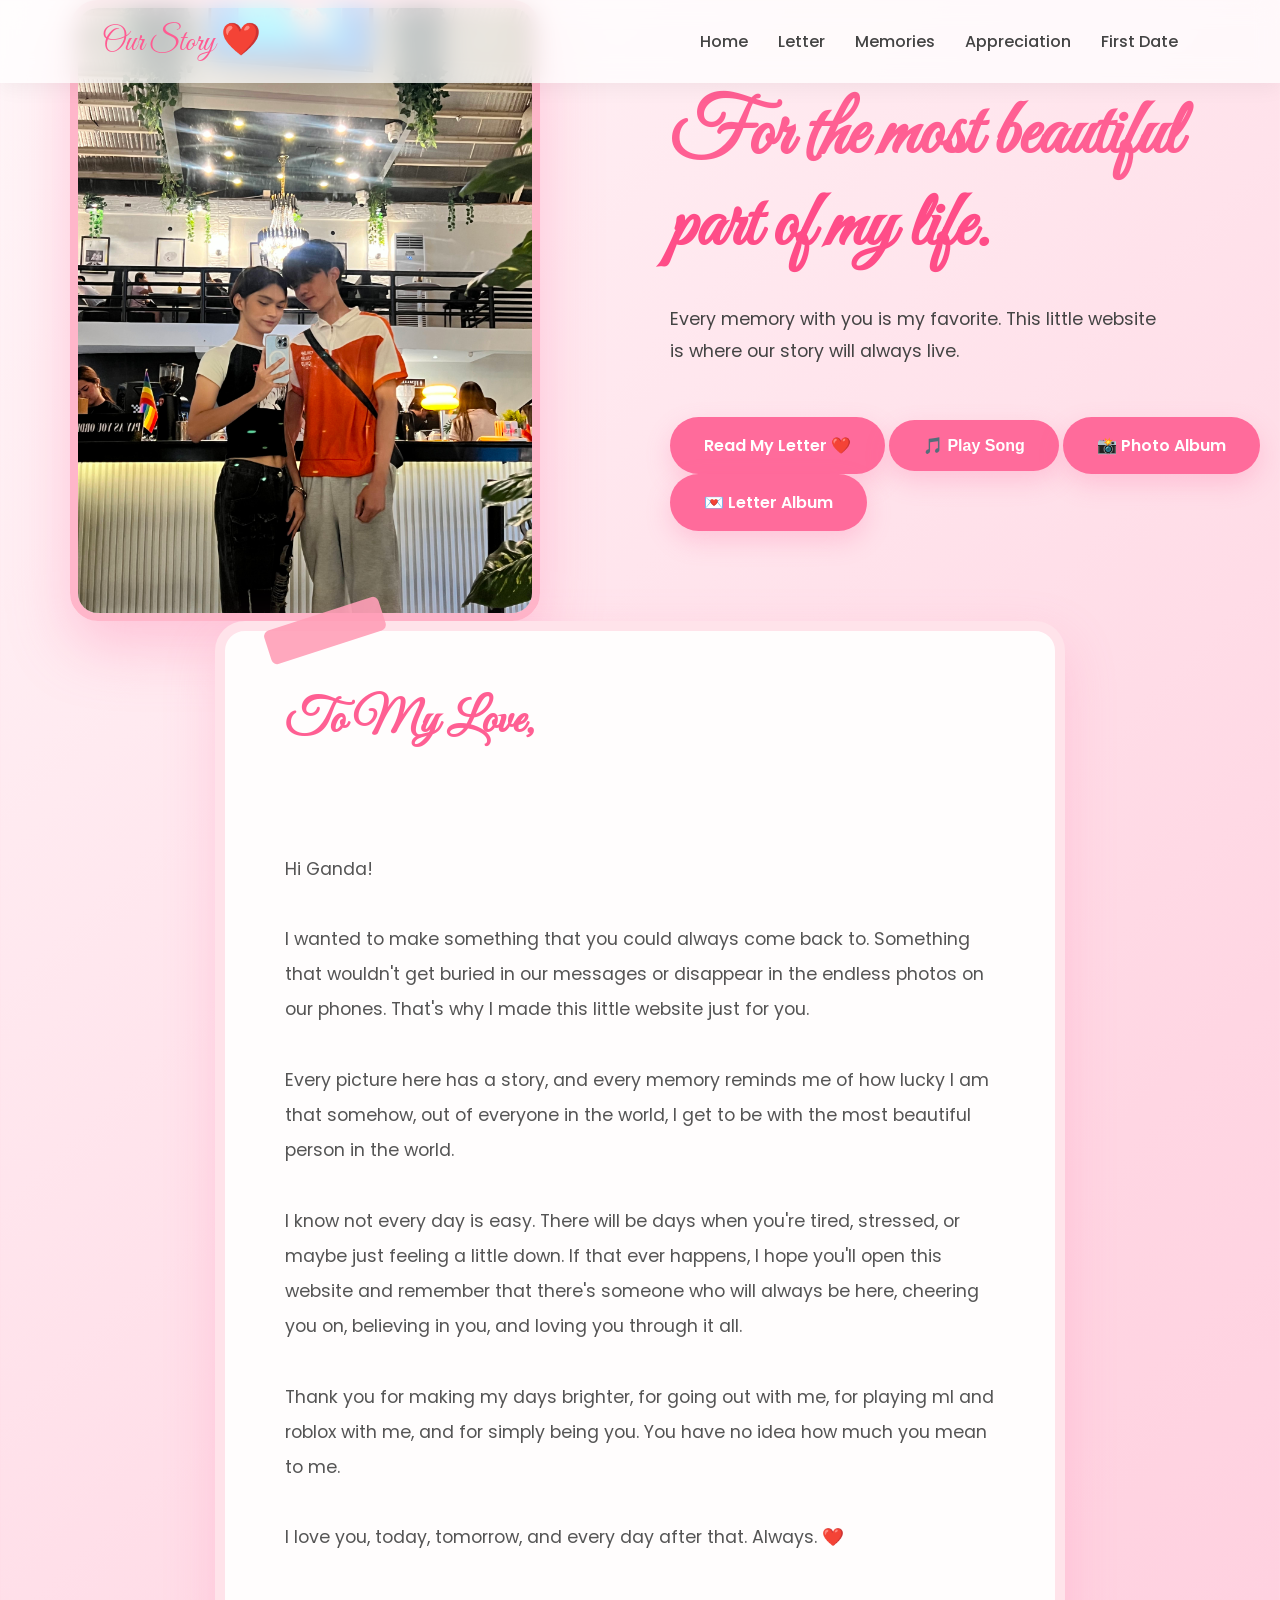
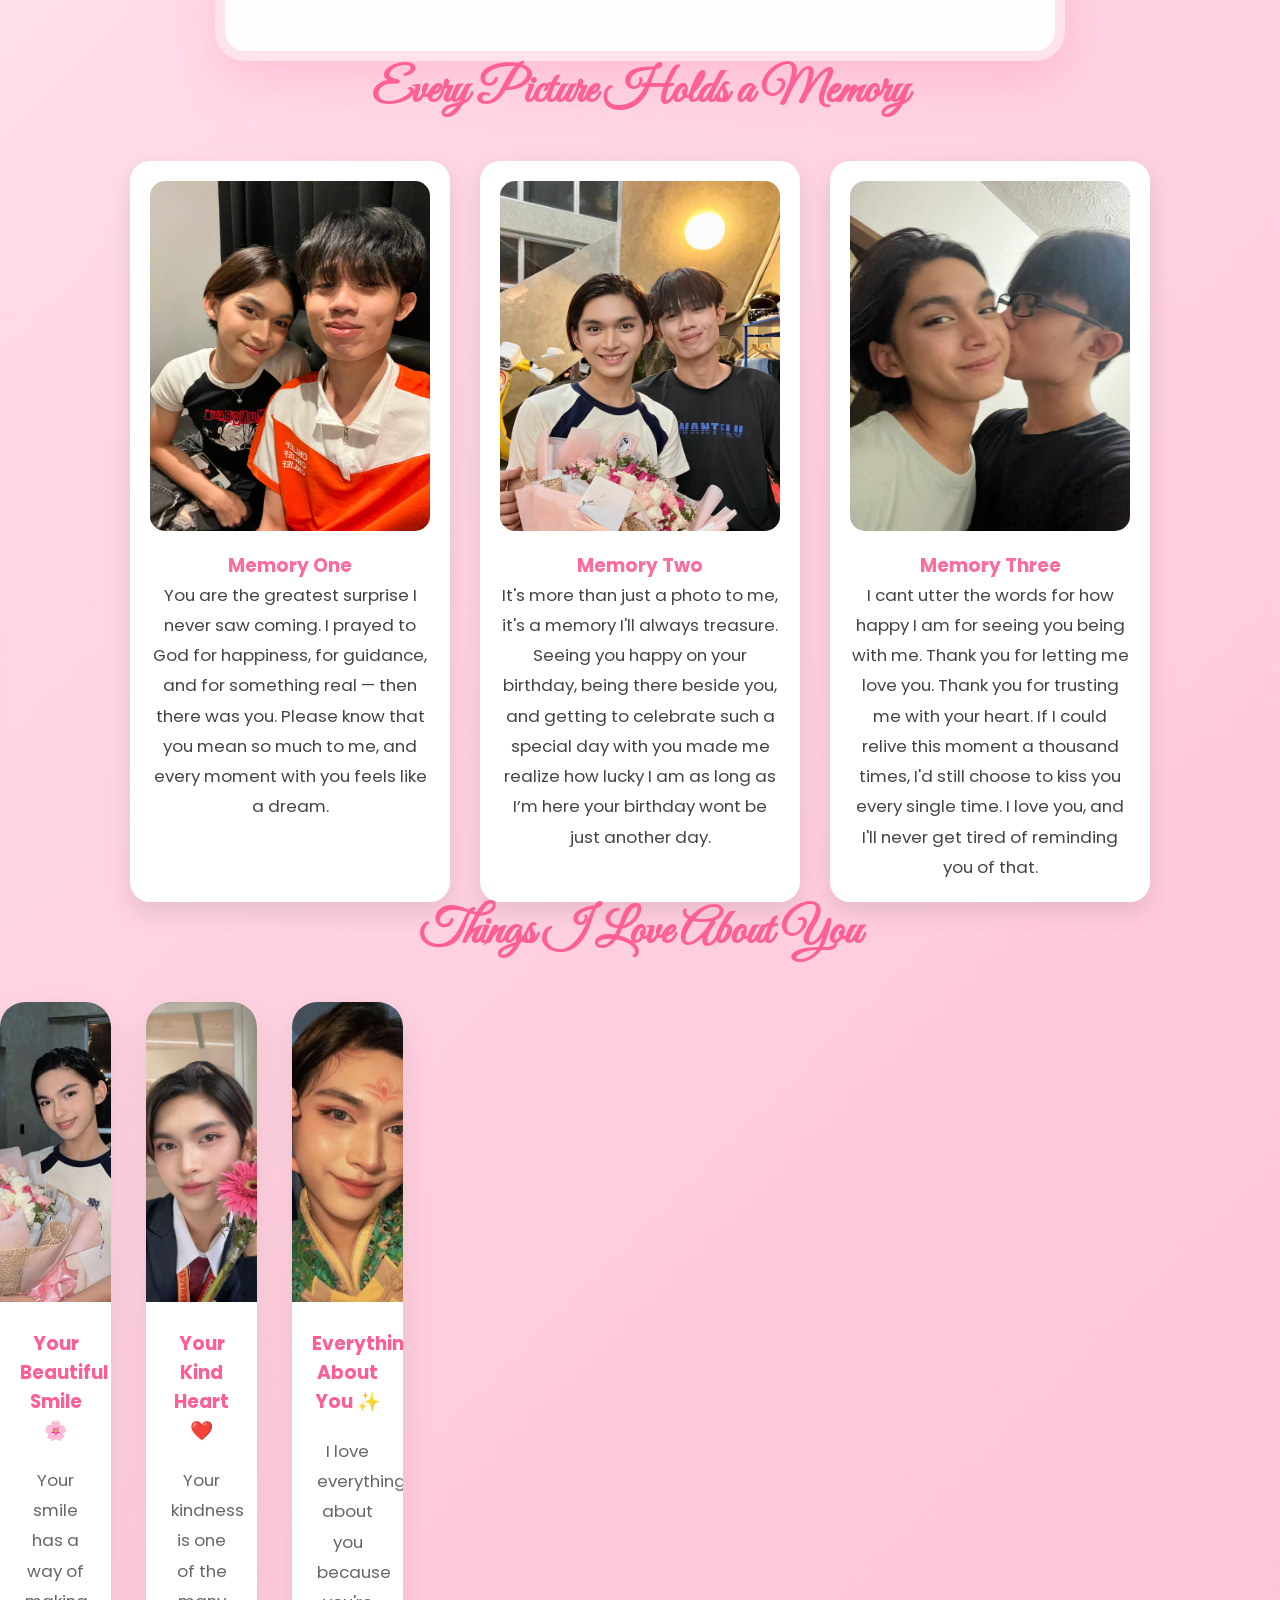
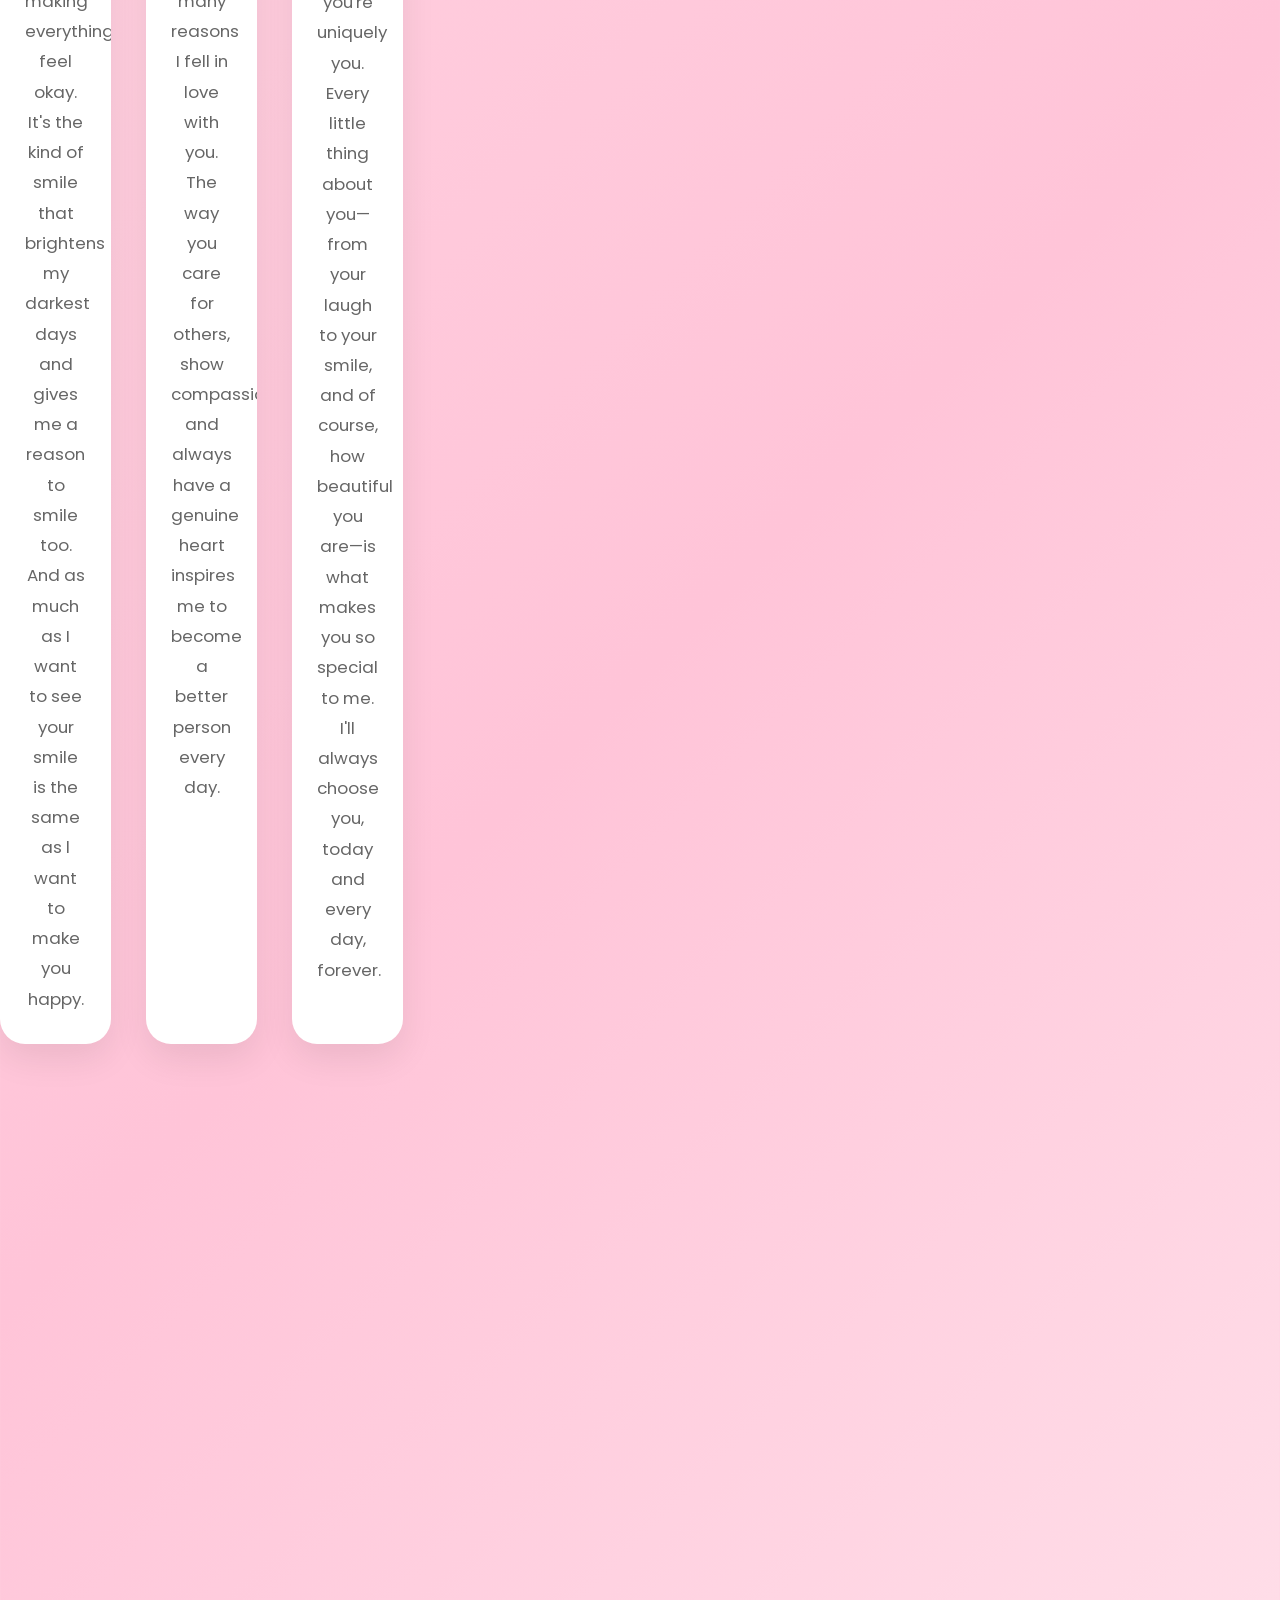
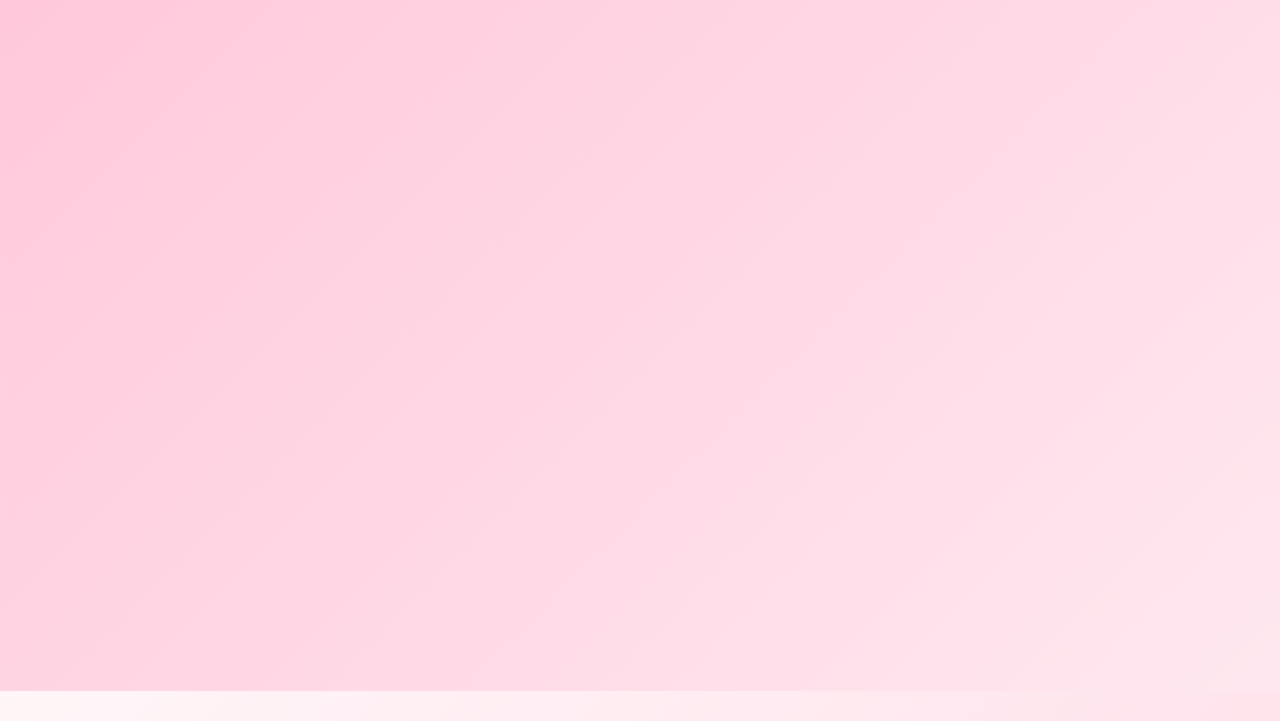
==== commit b65170f1: "added a letter at aug 26" ====
--- a/index.html
+++ b/index.html
@@ -112,11 +112,11 @@
         </a>
 
         <button id="music-toggle" class="btn music-btn">
-    🎵 Play Our Song
+    🎵 Play Song
 </button>
 
 <a href="album.html" class="album-btn">
-    📸 Our Photo Album
+    📸 Photo Album
 </a>
 
 <a href="diary.html" class="diary-btn">
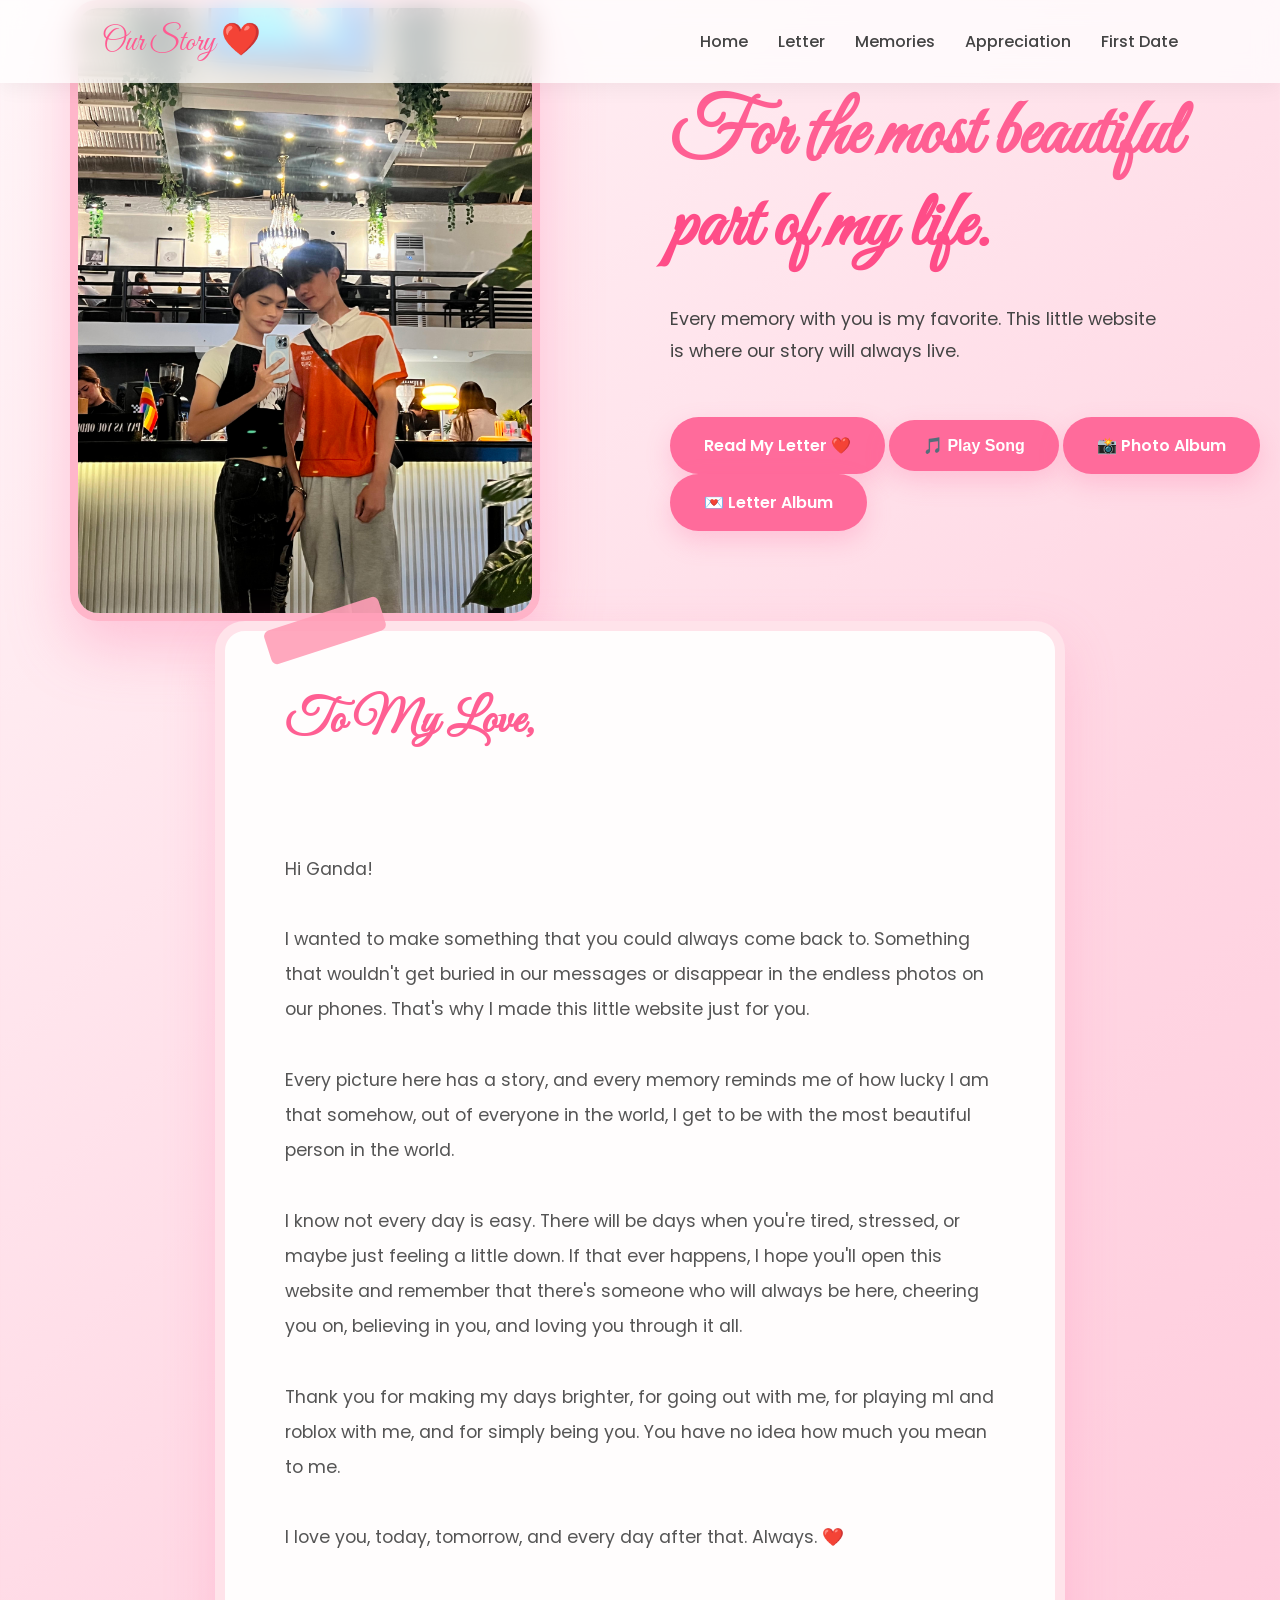
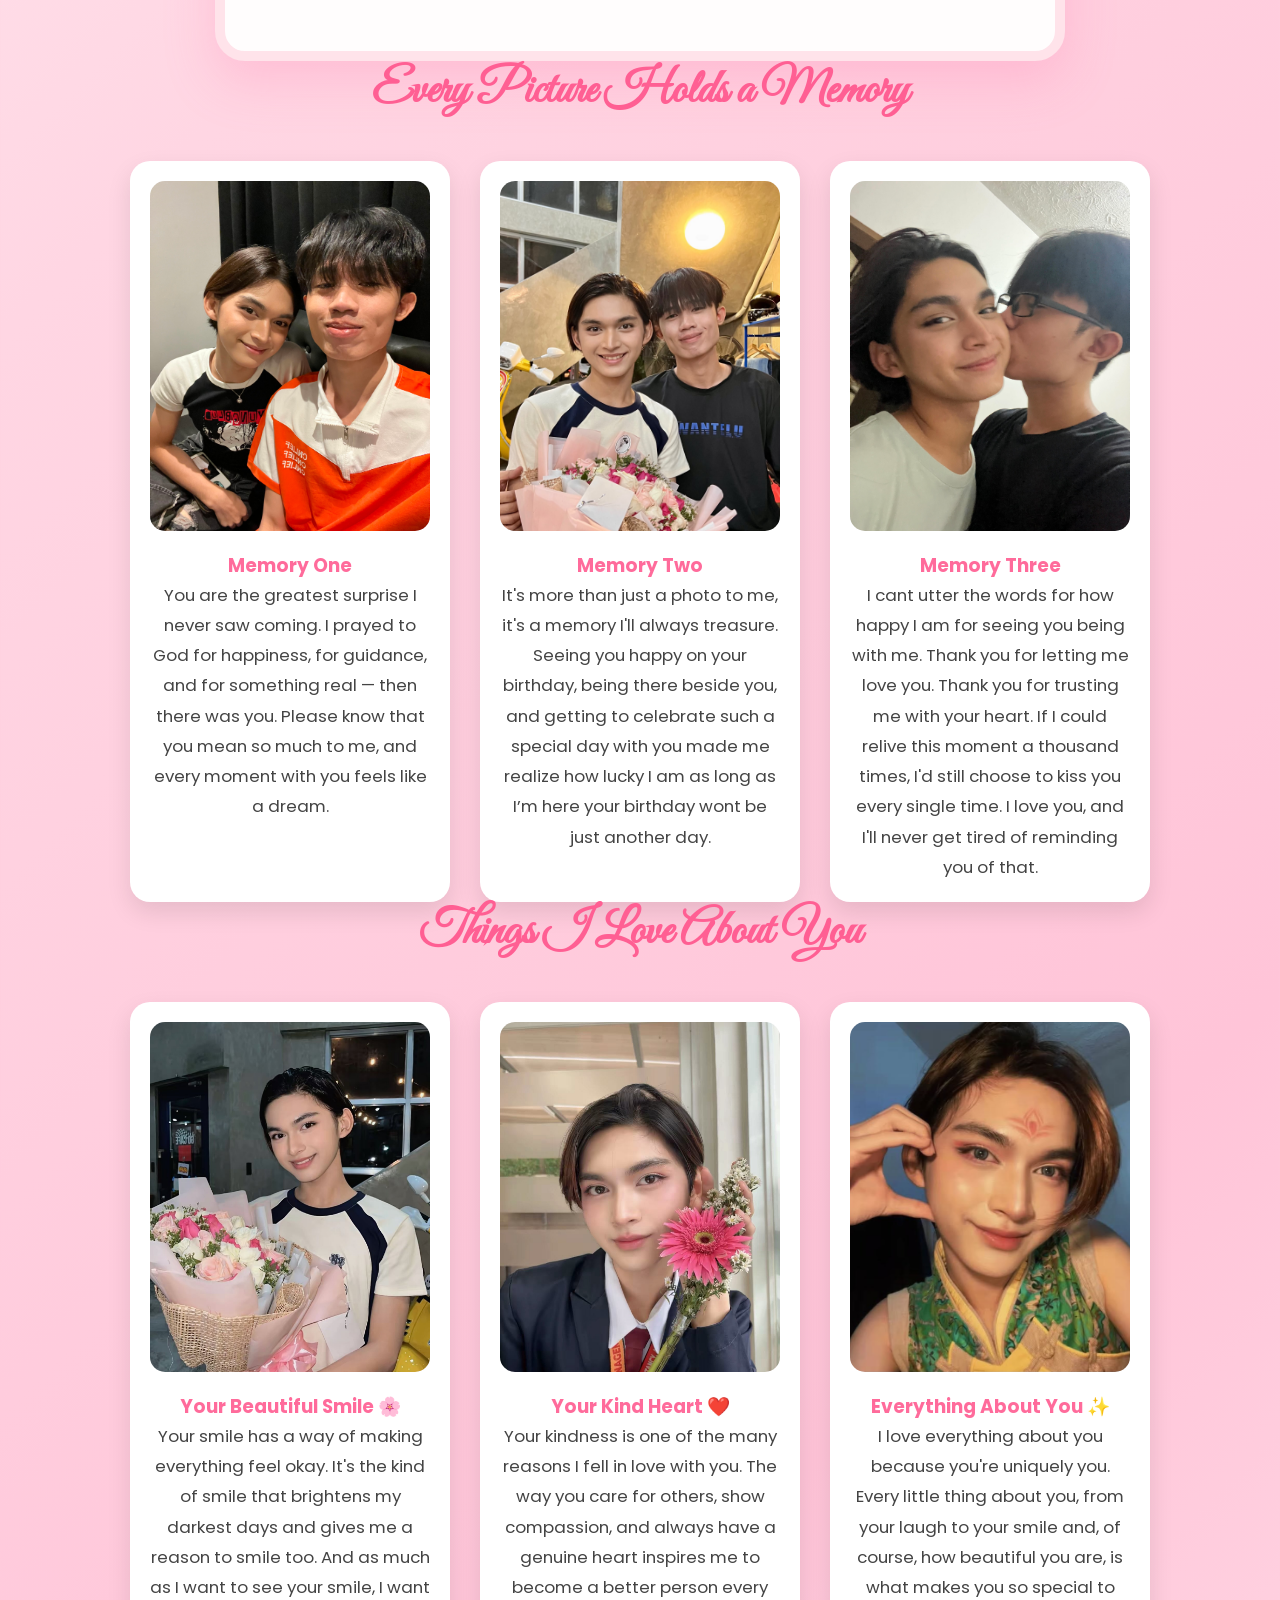
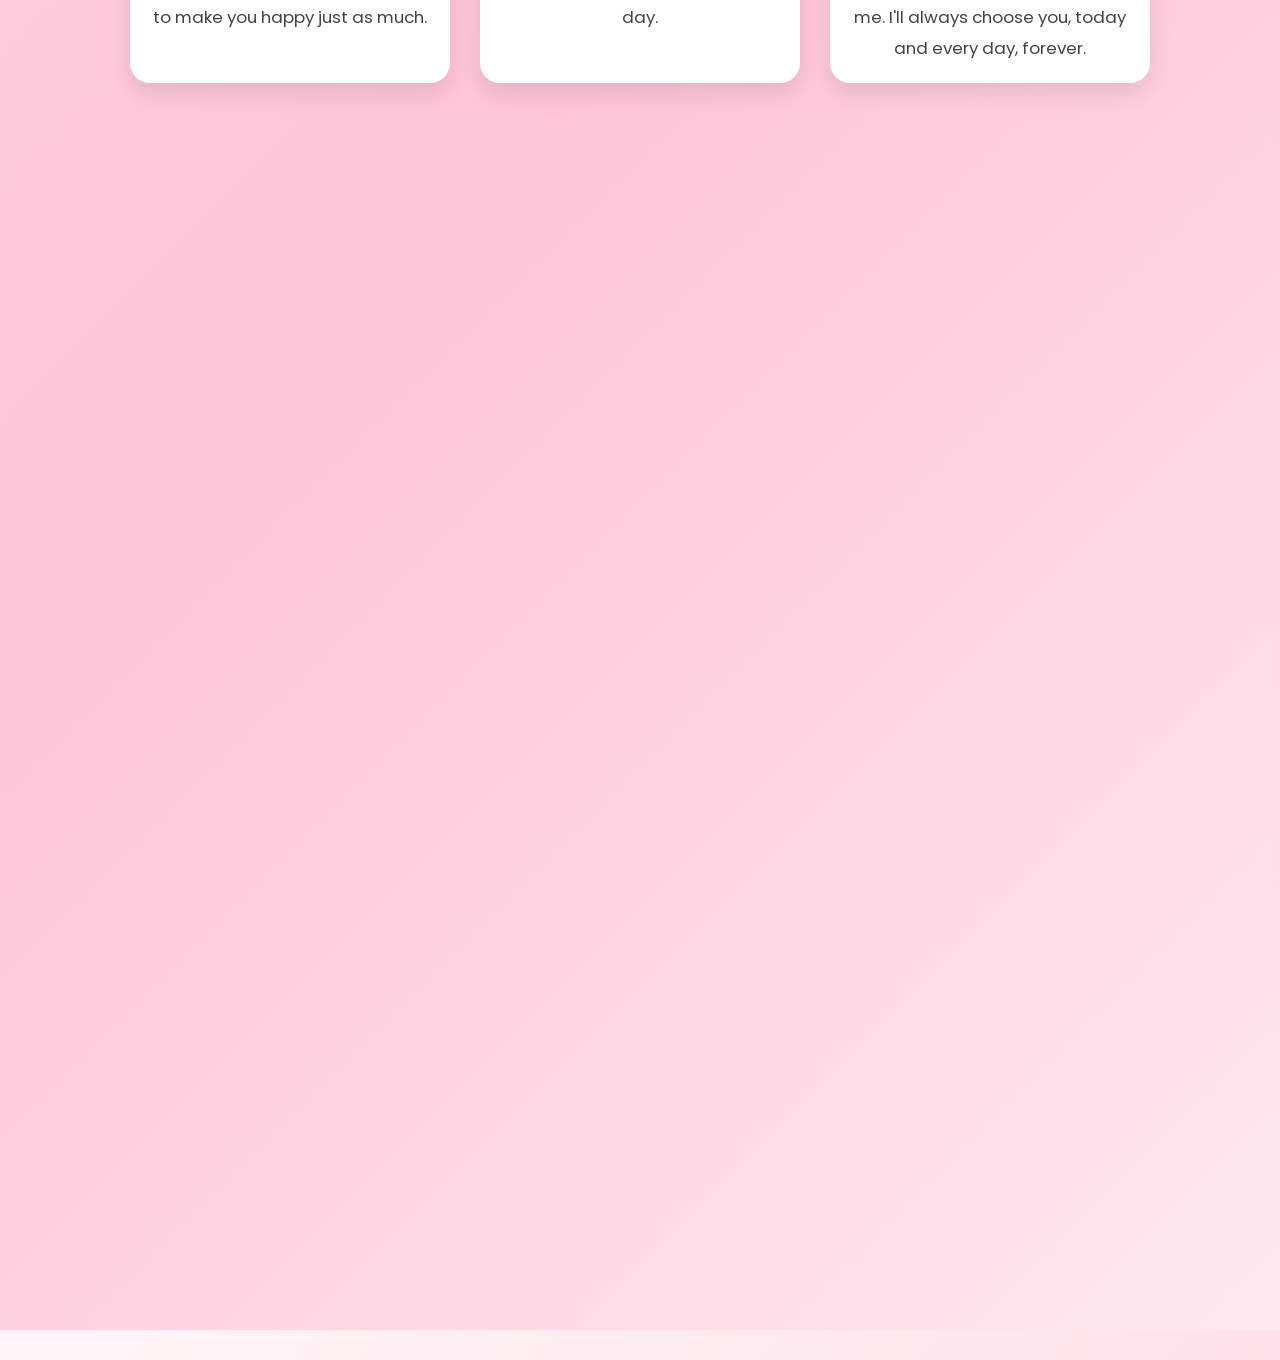
==== commit 1fbf28d6: "fixed the web view of appreciation section" ====
--- a/index.html
+++ b/index.html
@@ -233,6 +233,7 @@
 
 </section>
 
+
 <!-- ========================================================= -->
 <!-- APPRECIATION SECTION                                      -->
 <!-- ========================================================= -->
@@ -241,73 +242,65 @@
 
     <h2>Things I Love About You</h2>
 
-    <!--
-
-    NO PHOTOS HERE.
-
-    We'll make beautiful appreciation cards.
-
-    -->
-
-    <div class="appreciation-container">
-
-       <div class="appreciation-container">
-
-    <!-- ================= CARD 1 ================= -->
-
-    <div class="app-card">
-
-        <!-- CHANGE IMAGE -->
-
-        <img src="images/holdingflowers.jpg" alt="Appreciation One">
-
-        <h3>Your Beautiful Smile 🌸</h3>
-
-        <p>
-
-           Your smile has a way of making everything feel okay. It's the kind of smile that brightens my darkest days and gives me a reason to smile too.
-           And as much as I want to see your smile is the same as l want to make you happy.
-
-        </p>
-
-    </div>
-
-    <!-- ================= CARD 2 ================= -->
-
-    <div class="app-card">
-
-        <img src="images/uniflower.jpg" alt="Appreciation Two">
-
-        <h3>Your Kind Heart ❤️</h3>
-
-        <p>
-
-            Your kindness is one of the many reasons I fell in love with you. The way you care for others, show compassion, 
-            and always have a genuine heart inspires me to become a better person every day.
-
-        </p>
-
-    </div>
-
-    <!-- ================= CARD 3 ================= -->
-
-    <div class="app-card">
-
-        <img src="images/cutie.jpg" alt="Appreciation Three">
-
-        <h3>Everything About You ✨</h3>
-
-        <p>
-
-          I love everything about you because you're uniquely you. Every little thing about you—from your laugh to your smile, and of course, 
-          how beautiful you are—is what makes you so special to me. I'll always choose you, today and every day, forever.
-        </p>
-
-    </div>
-
-    </div>
-
-</section>
+    <div class="memory-grid">
+
+        <!-- ================= CARD 1 ================= -->
+
+        <div class="memory-card">
+
+            <img src="images/holdingflowers.jpg" alt="Your Beautiful Smile">
+
+            <h3>Your Beautiful Smile 🌸</h3>
+
+            <p>
+                Your smile has a way of making everything feel okay.
+                It's the kind of smile that brightens my darkest days
+                and gives me a reason to smile too.
+                And as much as I want to see your smile, I want to
+                make you happy just as much.
+            </p>
+
+        </div>
+
+        <!-- ================= CARD 2 ================= -->
+
+        <div class="memory-card">
+
+            <img src="images/uniflower.jpg" alt="Your Kind Heart">
+
+            <h3>Your Kind Heart ❤️</h3>
+
+            <p>
+                Your kindness is one of the many reasons I fell in love
+                with you. The way you care for others, show compassion,
+                and always have a genuine heart inspires me to become
+                a better person every day.
+            </p>
+
+        </div>
+
+        <!-- ================= CARD 3 ================= -->
+
+        <div class="memory-card">
+
+            <img src="images/cutie.jpg" alt="Everything About You">
+
+            <h3>Everything About You ✨</h3>
+
+            <p>
+                I love everything about you because you're uniquely you.
+                Every little thing about you, from your laugh to your
+                smile and, of course, how beautiful you are, is what
+                makes you so special to me. I'll always choose you,
+                today and every day, forever.
+            </p>
+
+        </div>
+
+    </div>
+
+</section>
+
 
 <!-- ========================================================= -->
 <!-- OUR LAST DATE                                             -->
@@ -420,9 +413,11 @@
     <source src="music/ikawatako.mp3" type="audio/mpeg">
 </audio>
 
+
+    
 <script src="js/script.js"></script>
 <script src="js/gallery.js"></script>
 
 </body>
 
-</html>+</html>
